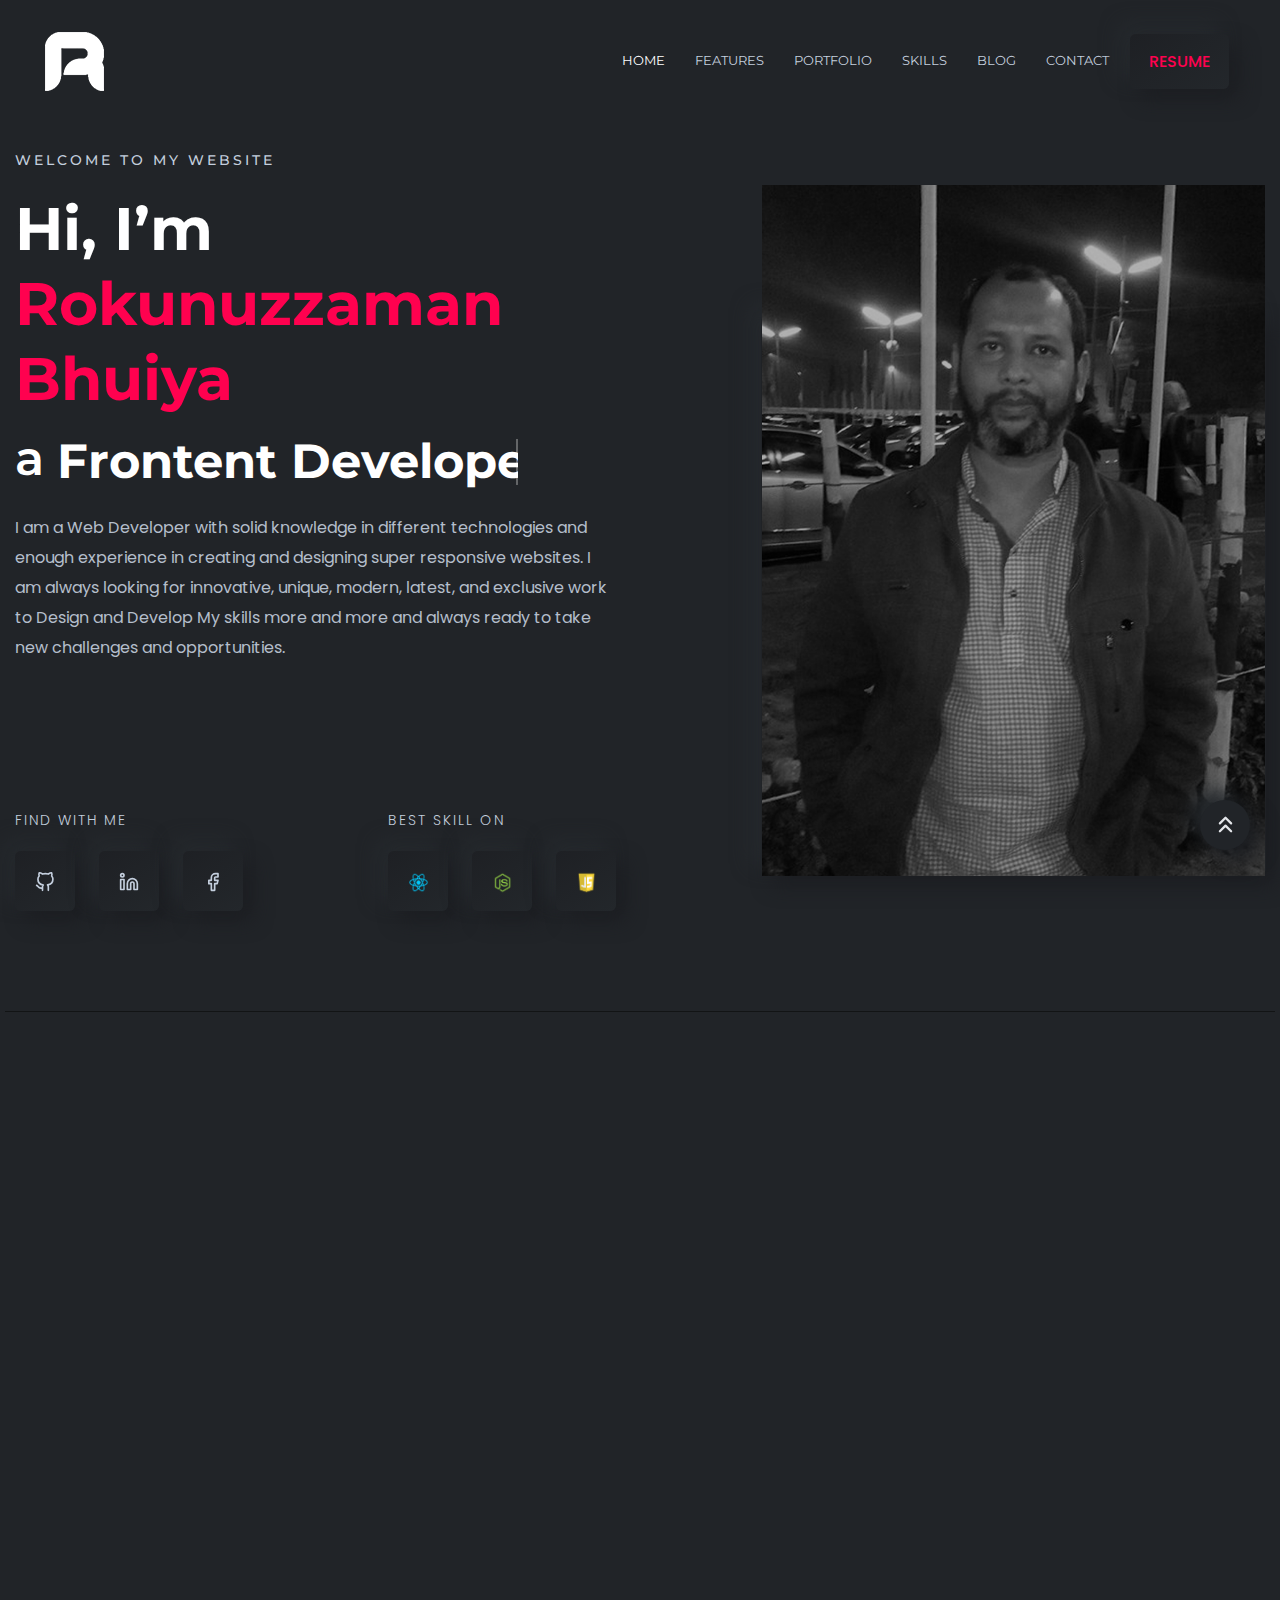
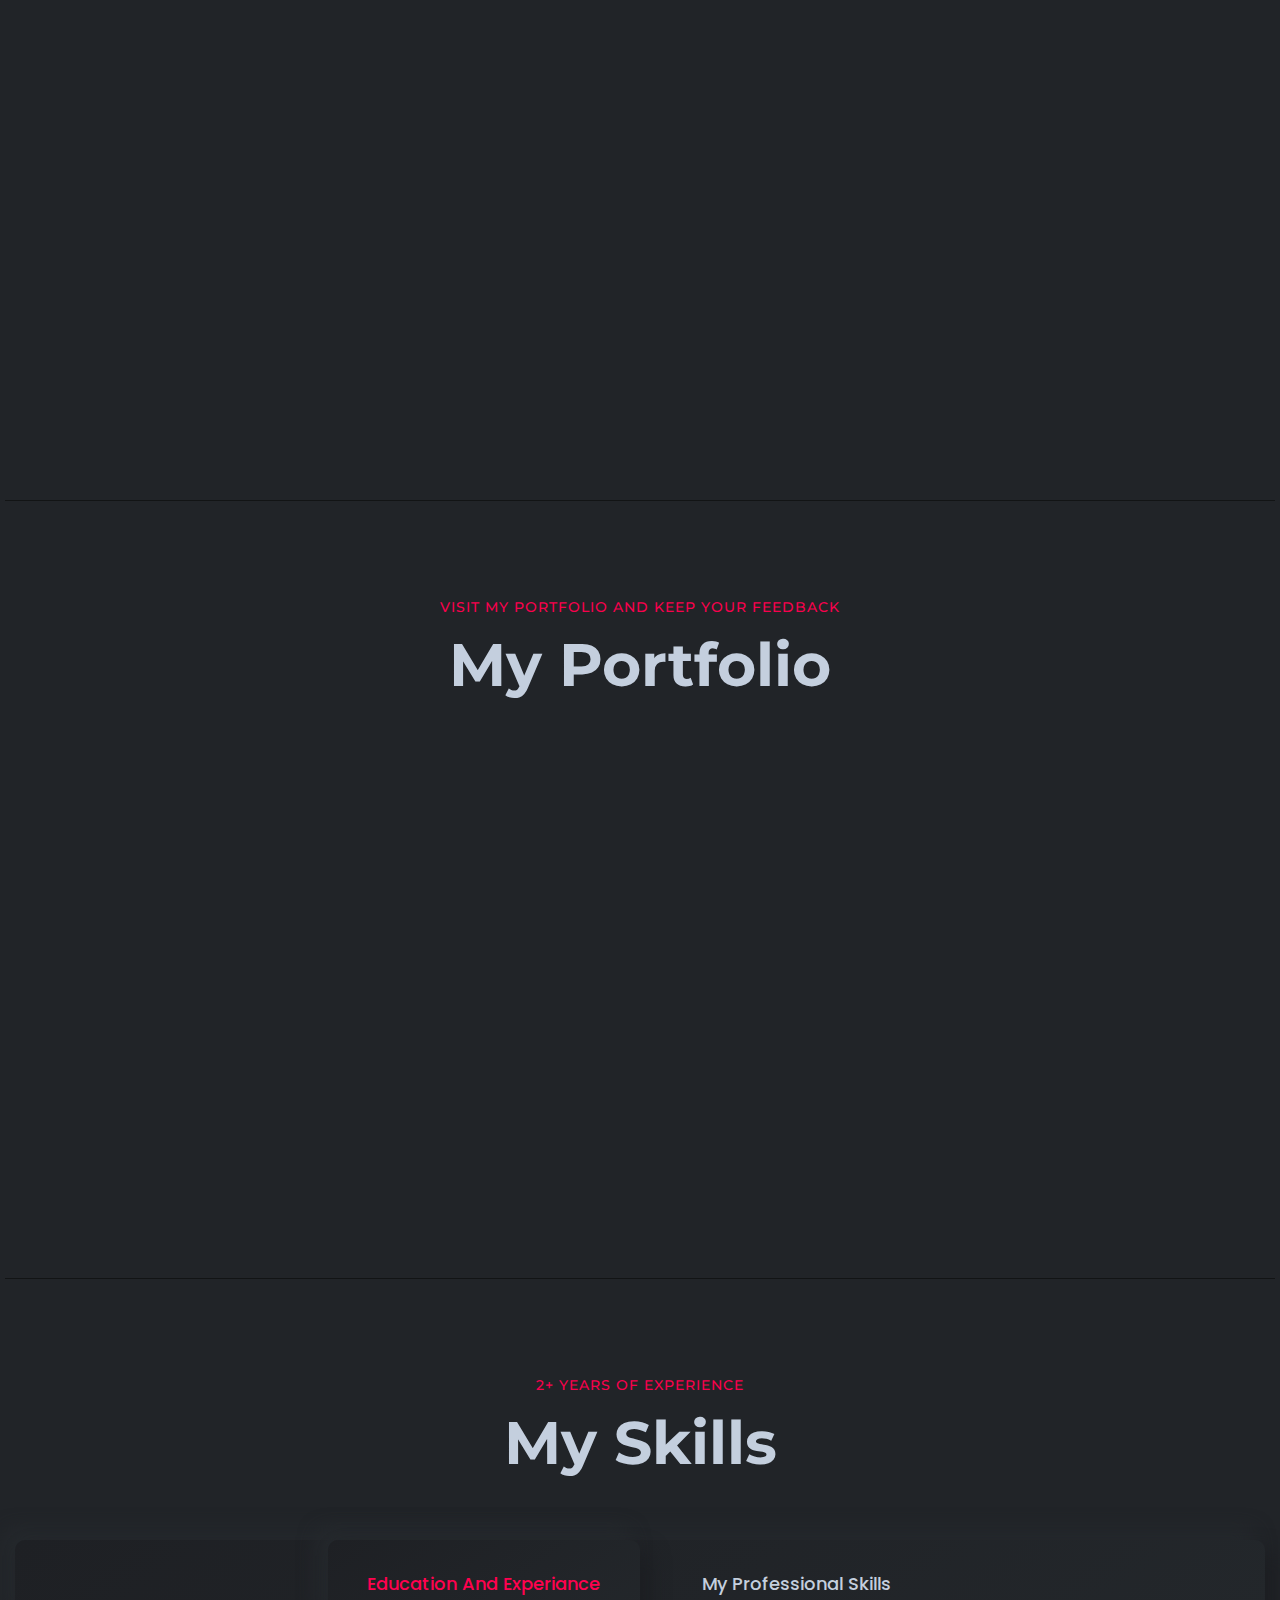
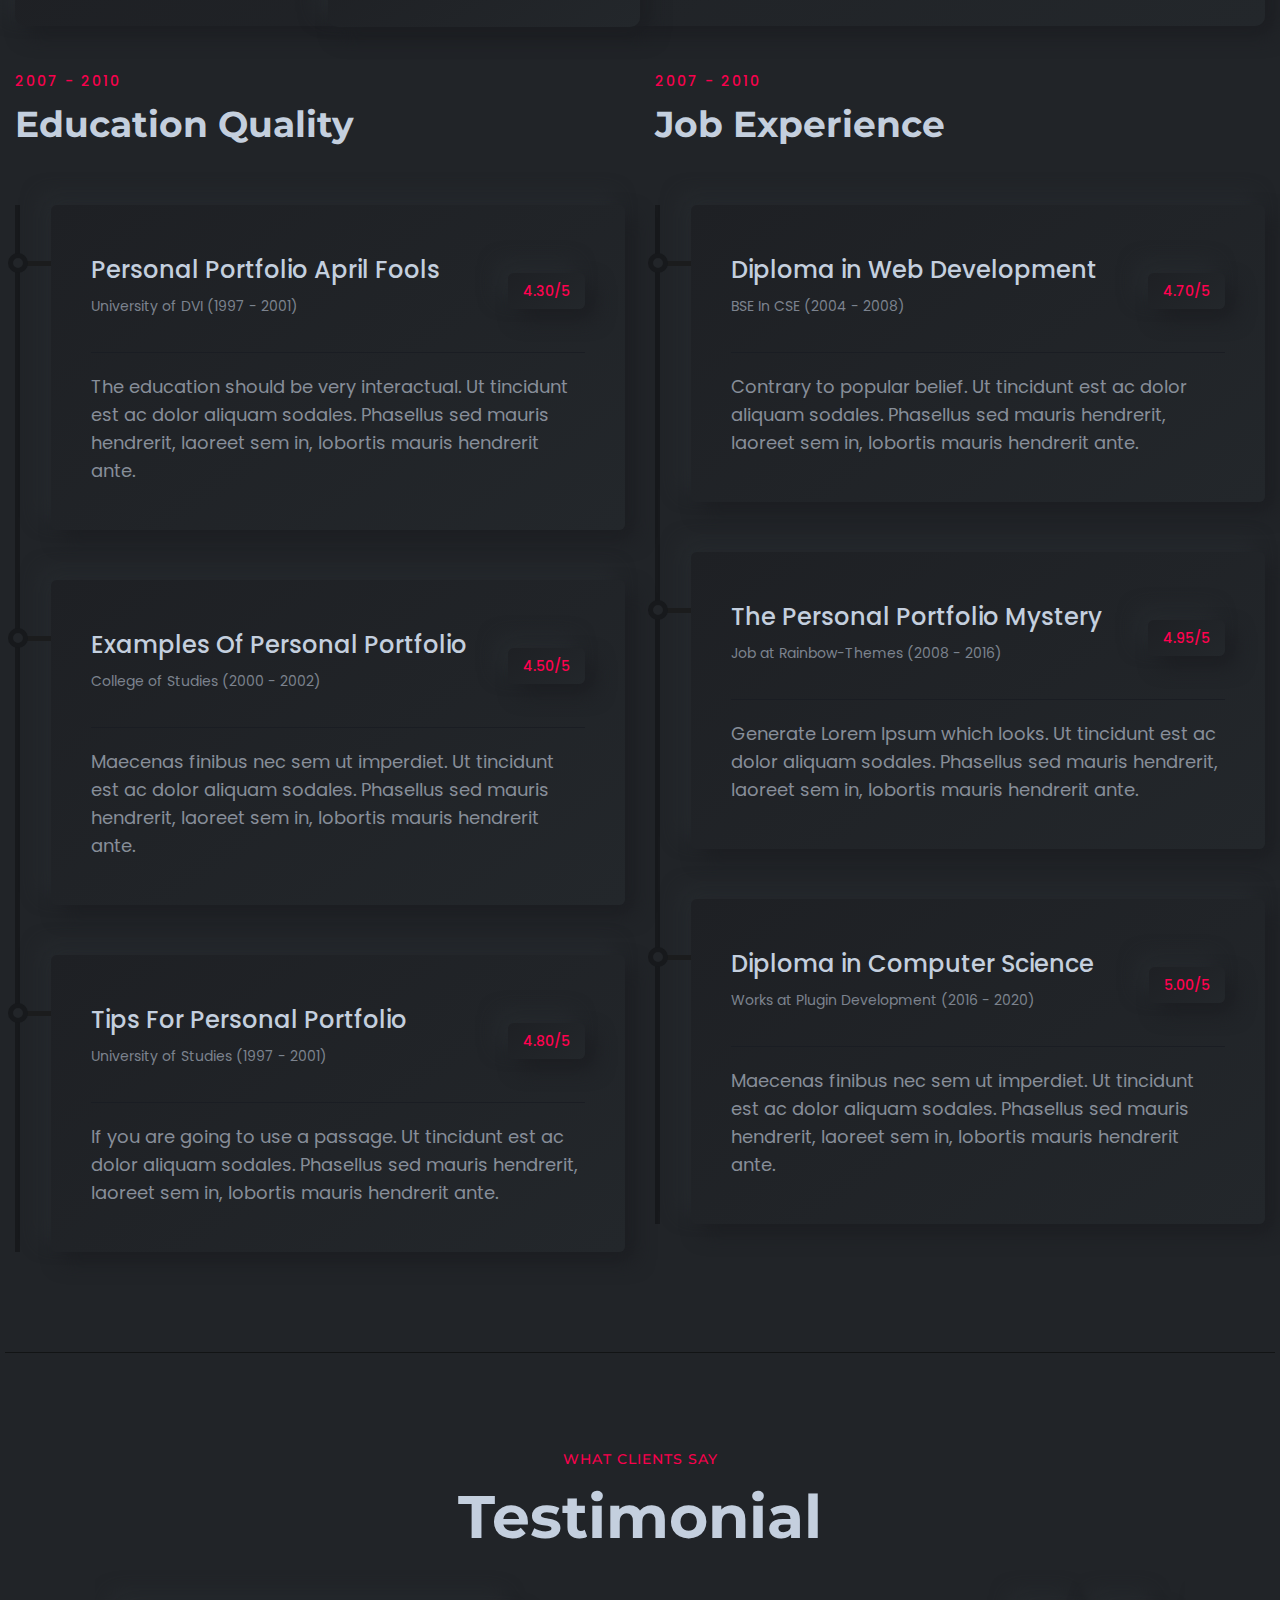
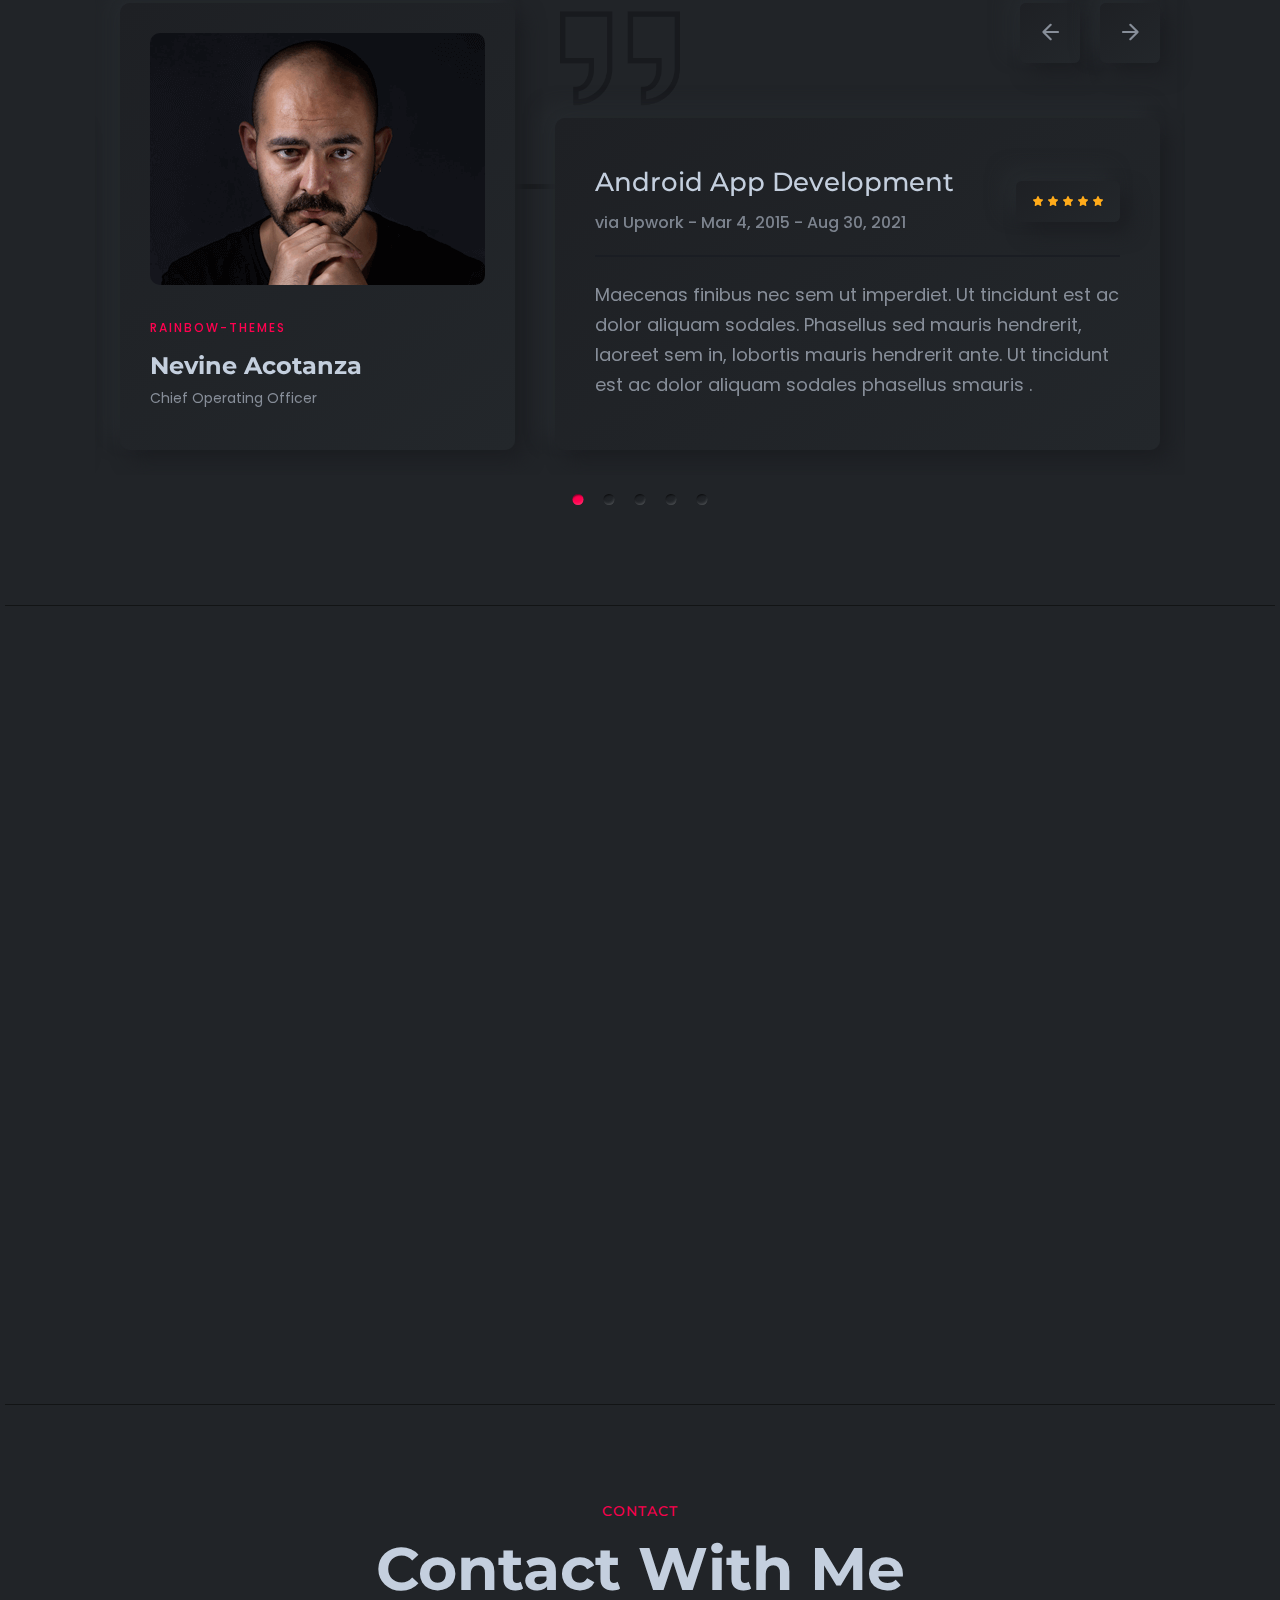
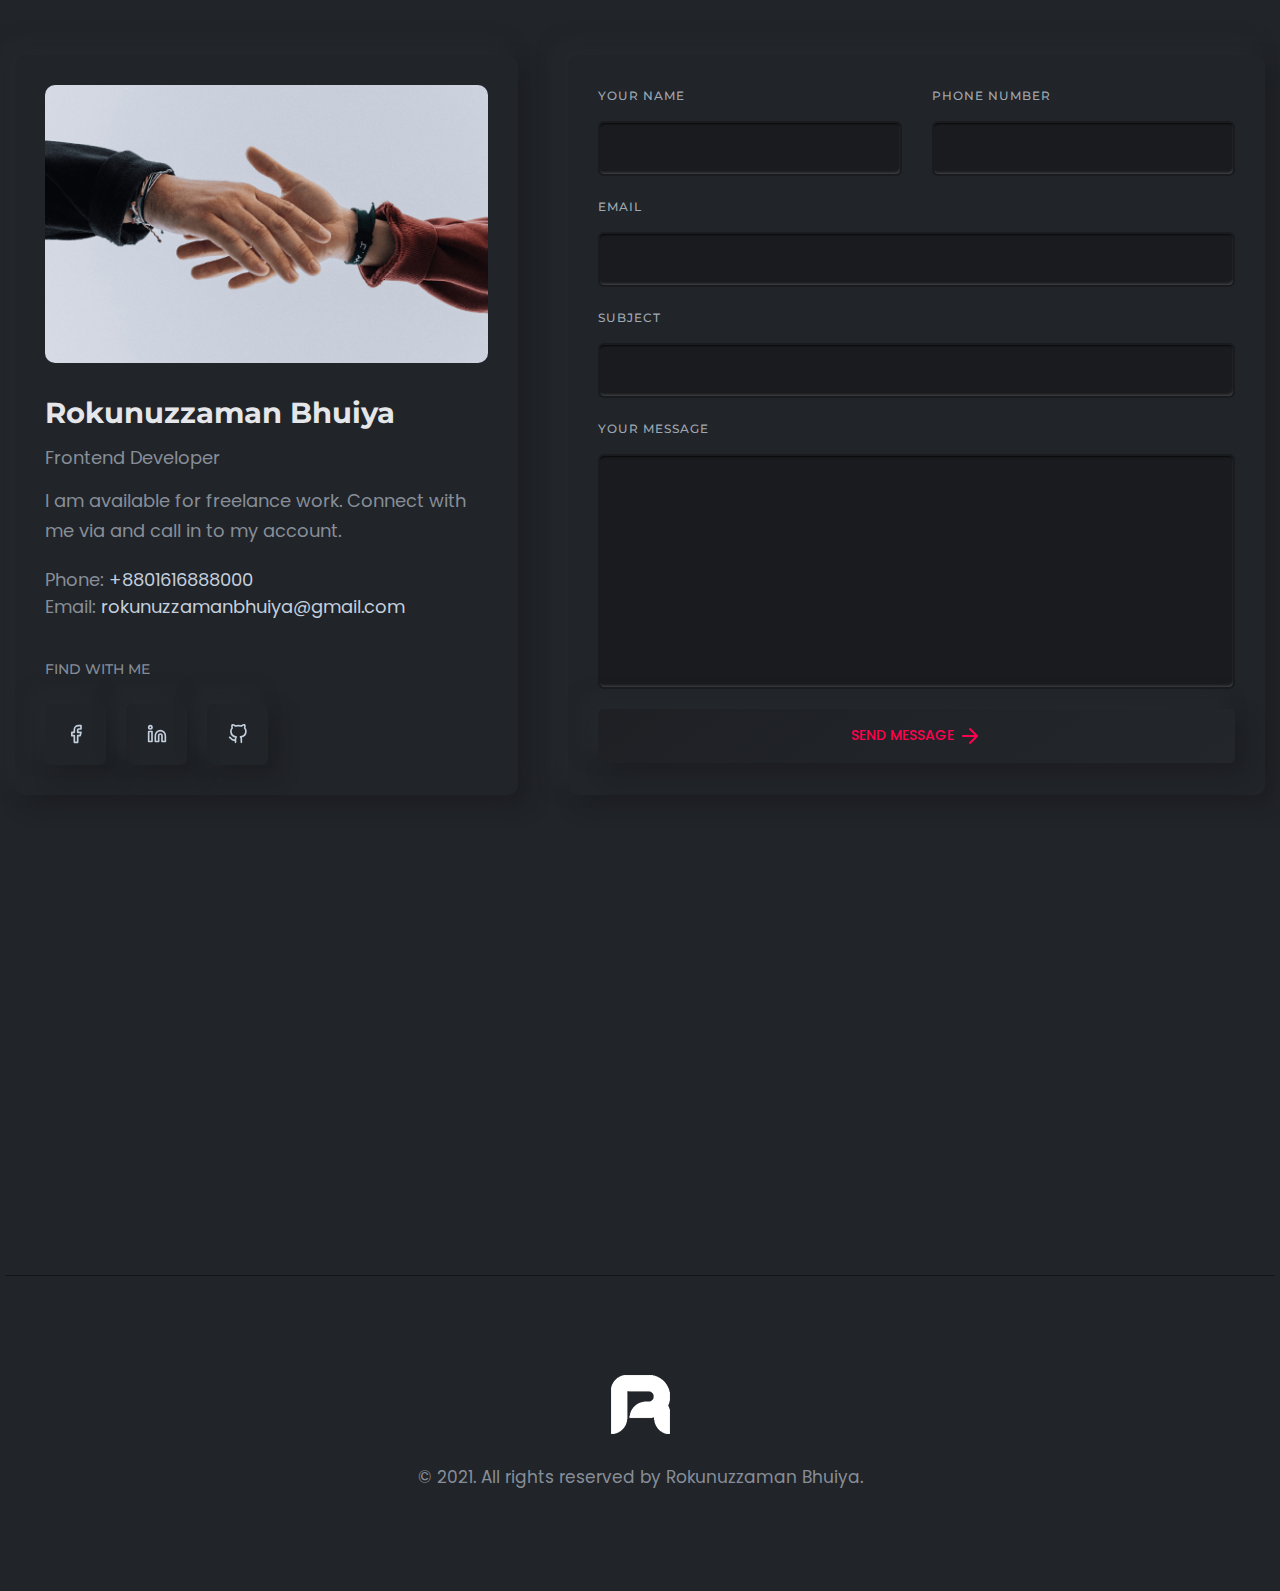
==== index.html @ dd671d2b "first commit" ====
<!DOCTYPE html>
<html lang="en">
<head>
    <meta charset="utf-8">
    <meta http-equiv="x-ua-compatible" content="ie=edge">
    <title>Rokunuzzaman Bhuiya || Personal Portfolio</title>
    <meta name="robots" content="noindex, follow" />
    <meta name="description" content="">
    <meta name="viewport" content="width=device-width, initial-scale=1, shrink-to-fit=no">
    <!-- Favicon -->
    <link rel="shortcut icon" type="image/x-icon" href="assets/images/favicon.png">
    <!-- CSS 
    ============================================ -->
    <link rel="stylesheet" href="assets/css/vendor/bootstrap.min.css">
    <link rel="stylesheet" href="assets/css/vendor/slick.css">
    <link rel="stylesheet" href="assets/css/vendor/slick-theme.css">
    <link rel="stylesheet" href="assets/css/vendor/aos.css">
    <link rel="stylesheet" href="assets/css/plugins/feature.css">
    <!-- Style css -->
    <link rel="stylesheet" href="assets/css/style.css">
</head>

<body class="template-color-1 spybody" data-spy="scroll" data-target=".navbar-example2" data-offset="70">

    <!-- Start Header -->
    <header class="rn-header haeder-default black-logo-version header--fixed header--sticky">
        <div class="header-wrapper rn-popup-mobile-menu m--0 row align-items-center">
            <!-- Start Header Left -->
            <div class="col-lg-2 col-6">
                <div class="header-left">
                    <div class="logo">
                        <a href="#">
                            <img src="assets/images/logo/logo.png" alt="logo">
                        </a>
                    </div>
                </div>
            </div>
            <!-- End Header Left -->
            <!-- Start Header Center -->
            <div class="col-lg-10 col-6">
                <div class="header-center">
                    <nav id="sideNav" class="mainmenu-nav navbar-example2 d-none d-xl-block">
                        <!-- Start Mainmanu Nav -->
                        <ul class="primary-menu nav nav-pills">
                            <li class="nav-item"><a class="nav-link smoth-animation active" href="#home">Home</a></li>
                            <li class="nav-item"><a class="nav-link smoth-animation" href="#features">Features</a></li>
                            <li class="nav-item"><a class="nav-link smoth-animation" href="#portfolio">Portfolio</a></li>
                            <li class="nav-item"><a class="nav-link smoth-animation" href="#resume">Skills</a></li>
                            <li class="nav-item"><a class="nav-link smoth-animation" href="#blog">blog</a></li>
                            <li class="nav-item"><a class="nav-link smoth-animation" href="#contacts">Contact</a></li>
                        </ul>
                        <!-- End Mainmanu Nav -->
                    </nav>
                    <!-- Start Header Right  -->
                    <div class="header-right">
                        <a class="rn-btn" target="_blank" href="https://drive.google.com/file/d/1SFFgTGqK5xWZrOc3HJeUVChdN_4ez8Df/view?usp=sharing"><span>RESUME</span></a>
                        <div class="hamberger-menu d-block d-xl-none">
                            <i id="menuBtn" class="feather-menu humberger-menu"></i>
                        </div>
                        <div class="close-menu d-block">
                            <span class="closeTrigger">
                            <i data-feather="x"></i>
                        </span>
                        </div>
                    </div>
                    <!-- End Header Right  -->

                </div>
            </div>
            <!-- End Header Center -->
        </div>
    </header>
    <!-- End Header Area -->
    <!-- Start Popup Mobile Menu  -->
    <div class="popup-mobile-menu">
        <div class="inner">
            <div class="menu-top">
                <div class="menu-header">
                    <a class="logo" href="#">
                        <img src="assets/images/logo/logo.png" alt="Personal Portfolio">
                    </a>
                    <div class="close-button">
                        <button class="close-menu-activation close"><i data-feather="x"></i></button>
                    </div>
                </div>
                <p class="discription">I am a Web Developer with solid
                knowledge in different technologies and
                enough experience in creating and
                designing super responsive websites.</p>
            </div>
            <div class="content">
                <ul class="primary-menu nav nav-pills">
                    <li class="nav-item"><a class="nav-link smoth-animation active" href="#home">Home</a></li>
                    <li class="nav-item"><a class="nav-link smoth-animation" href="#features">Features</a></li>
                    <li class="nav-item"><a class="nav-link smoth-animation" href="#portfolio">Portfolio</a></li>
                    <li class="nav-item"><a class="nav-link smoth-animation" href="#resume">Skills</a></li>
                    <li class="nav-item"><a class="nav-link smoth-animation" href="#blog">blog</a></li>
                    <li class="nav-item"><a class="nav-link smoth-animation" href="#contacts">Contact</a></li>
                </ul>

                <div class="text-center">
                    <a class="rn-btn" target="_blank"
                        href="https://drive.google.com/file/d/1SFFgTGqK5xWZrOc3HJeUVChdN_4ez8Df/view?usp=sharing">RESUME</a>
                </div>



                <!-- social sharea area -->
                <div class="social-share-style-1 mt--40">
                    <span class="title">find with me</span>
                    <ul class="social-share d-flex liststyle">
                        <li class="facebook"><a href="#"><svg xmlns="http://www.w3.org/2000/svg" width="24" height="24" viewBox="0 0 24 24" fill="none" stroke="currentColor" stroke-width="2" stroke-linecap="round" stroke-linejoin="round" class="feather feather-facebook">
                                    <path d="M18 2h-3a5 5 0 0 0-5 5v3H7v4h3v8h4v-8h3l1-4h-4V7a1 1 0 0 1 1-1h3z"></path>
                                </svg></a>
                        </li>
                        <li class="instagram"><a href="#"><svg xmlns="http://www.w3.org/2000/svg" width="24" height="24" viewBox="0 0 24 24" fill="none" stroke="currentColor" stroke-width="2" stroke-linecap="round" stroke-linejoin="round" class="feather feather-instagram">
                                    <rect x="2" y="2" width="20" height="20" rx="5" ry="5"></rect>
                                    <path d="M16 11.37A4 4 0 1 1 12.63 8 4 4 0 0 1 16 11.37z"></path>
                                    <line x1="17.5" y1="6.5" x2="17.51" y2="6.5"></line>
                                </svg></a>
                        </li>
                        <li class="linkedin"><a href="#"><svg xmlns="http://www.w3.org/2000/svg" width="24" height="24" viewBox="0 0 24 24" fill="none" stroke="currentColor" stroke-width="2" stroke-linecap="round" stroke-linejoin="round" class="feather feather-linkedin">
                                    <path d="M16 8a6 6 0 0 1 6 6v7h-4v-7a2 2 0 0 0-2-2 2 2 0 0 0-2 2v7h-4v-7a6 6 0 0 1 6-6z"></path>
                                    <rect x="2" y="9" width="4" height="12"></rect>
                                    <circle cx="4" cy="4" r="2"></circle>
                                </svg></a>
                        </li>
                    </ul>
                </div>
                <!-- end -->
            </div>
        </div>
    </div>
    <!-- End Popup Mobile Menu  -->




    <main class="main-page-wrapper">

        <!-- Start Slider Area -->
        <div id="home" class="rn-slider-area">
            <div class="slide slider-style-1">
                <div class="container">
                    <div class="row row--30 align-items-center">
                        <div class="order-2 order-lg-1 col-lg-7 mt_md--50 mt_sm--50 mt_lg--30">
                            <div class="content">
                                <div class="inner">
                                    <span class="subtitle">Welcome to my website</span>
                                    <h1 class="title">Hi, I’m<br> <span>Rokunuzzaman Bhuiya</span><br>
                                        <span class="header-caption" id="page-top">
                                            <!-- type headline start-->
                                            <span class="cd-headline clip is-full-width">
                                                <span>a </span>
                                        <!-- ROTATING TEXT -->
                                        <span class="cd-words-wrapper">
                                                    <b class="is-visible">Frontent Developer.</b>
                                                    <b class="is-hidden">Web Developer.</b>
                                                    <b class="is-hidden">Graphic Designer.</b>
                                                </span>
                                        </span>
                                        <!-- type headline end -->
                                        </span>
                                    </h1>

                                    <div>
                                        <p class="description">I am a Web Developer with solid
                                        knowledge in different technologies and
                                        enough experience in creating and
                                        designing super responsive websites.
                                        I am always looking for innovative,
                                        unique, modern, latest, and exclusive
                                        work to Design and Develop My skills
                                        more and more and always ready to take
                                        new challenges and opportunities.</p>
                                    </div>
                                </div>
                                <div class="row">
                                    <div class="col-lg-6 col-xl-6 col-md-6 col-sm-6 col-12">
                                        <div class="social-share-inner-left">
                                            <span class="title">find with me</span>
                                            <ul class="social-share d-flex liststyle">
                                                <li class="github"><a target="_blank" href="https://github.com/rokunuzzamanbhuiya"><i data-feather="github"></i></a>
                                                </li>
                                                <li class="linkedin"><a target="_blank" href="https://www.linkedin.com/in/rokunuzzaman-bhuiya/"><i data-feather="linkedin"></i></a>
                                                </li>
                                                <li class="facebook"><a target="_blank" href="https://www.facebook.com/rokunuzzamanbhuiya/"><i data-feather="facebook"></i></a>
                                                </li>
                                            </ul>
                                        </div>
                                    </div>
                                    <div class="col-lg-6 col-xl-6 col-md-6 col-sm-6 col-12 mt_mobile--30">
                                        <div class="skill-share-inner">
                                            <span class="title">best skill on</span>
                                            <ul class="skill-share d-flex liststyle">
                                                <li><img src="assets/images/icons/react.png" alt="Icons Images"></li>
                                                <li><img src="assets/images/icons/node.png" alt="Icons Images"></li>
                                                <li><img src="assets/images/icons/js.png" alt="Icons Images"></li>
                                            </ul>
                                        </div>
                                    </div>
                                </div>
                            </div>
                        </div>

                        <div class="order-1 order-lg-2 col-lg-5">
                            <div class="thumbnail">
                                <div class="inner">
                                    <img src="assets/images/slider/banner-01.png" alt="Personal Portfolio Images">
                                </div>
                            </div>
                        </div>
                    </div>
                </div>
            </div>
        </div>
        <!-- End Slider Area -->

        <!-- Start Service Area -->
        <div class="rn-service-area rn-section-gap section-separator" id="features">
            <div class="container">
                <div class="row">
                    <div class="col-lg-12">
                        <div class="section-title text-center" data-aos="fade-up" data-aos-duration="500" data-aos-delay="100" data-aos-once="true">
                            <span class="subtitle">Features</span>
                            <h2 class="title">What I Do</h2>
                        </div>
                    </div>
                </div>
                <div class="row row--25 mt_md--10 mt_sm--10">

                    <!-- Start Single Service -->
                    <div data-aos="fade-up" data-aos-duration="500" data-aos-delay="100" data-aos-once="true" class="col-lg-6 col-xl-4 col-md-6 col-sm-12 col-12 mt--50 mt_md--30 mt_sm--30">
                        <div class="rn-service">
                            <div class="inner">
                                <div class="icon">
                                    <i data-feather="grid"></i>
                                </div>
                                <div class="content">
                                    <h4 class="title"><a href="#">Web Design</a></h4>
                                    <p class="description">I throw myself down among the tall grass by the stream as I
                                        lie close to the earth.</p>
                                    <a class="read-more-button" href="#"><i class="feather-arrow-right"></i></a>
                                </div>
                            </div>
                            <a class="over-link" href="#"></a>
                        </div>
                    </div>
                    <!-- End SIngle Service -->
                    <!-- Start Single Service -->
                    <div data-aos="fade-up" data-aos-duration="500" data-aos-delay="300" data-aos-once="true" class="col-lg-6 col-xl-4 col-md-6 col-sm-12 col-12 mt--50 mt_md--30 mt_sm--30">
                        <div class="rn-service">
                            <div class="inner">
                                <div class="icon">
                                    <i data-feather="monitor"></i>
                                </div>
                                <div class="content">
                                    <h4 class="title"><a href="#">Web Develop</a></h4>
                                    <p class="description"> It uses a dictionary of over 200 Latin words, combined with
                                        a handful of model sentence.</p>
                                    <a class="read-more-button" href="#"><i class="feather-arrow-right"></i></a>
                                </div>
                            </div>
                            <a class="over-link" href="#"></a>
                        </div>
                    </div>
                    <!-- End SIngle Service -->
                    <!-- Start Single Service -->
                    <div data-aos="fade-up" data-aos-duration="500" data-aos-delay="500" data-aos-once="true" class="col-lg-6 col-xl-4 col-md-6 col-sm-12 col-12 mt--50 mt_md--30 mt_sm--30">
                        <div class="rn-service">
                            <div class="inner">
                                <div class="icon">
                                    <i data-feather="edit"></i>
                                </div>
                                <div class="content">
                                    <h4 class="title"><a href="#">Graphic Design</a></h4>
                                    <p class="description">I throw myself down among the tall grass by the stream as I
                                        lie close to the earth.</p>
                                    <a class="read-more-button" href="#"><i class="feather-arrow-right"></i></a>
                                </div>
                            </div>
                            <a class="over-link" href="#"></a>
                        </div>
                    </div>
                    <!-- End SIngle Service -->
                    <!-- Start Single Service -->
                    <div data-aos="fade-up" data-aos-duration="500" data-aos-delay="100" data-aos-once="true" class="col-lg-6 col-xl-4 col-md-6 col-sm-12 col-12 mt--50 mt_md--30 mt_sm--30">
                        <div class="rn-service">
                            <div class="inner">
                                <div class="icon">
                                    <i data-feather="layers"></i>
                                </div>
                                <div class="content">
                                    <h4 class="title"><a href="#">Mobile App</a></h4>
                                    <p class="description">There are many variations of passages of Lorem Ipsum
                                        available, but the majority.
                                    </p>
                                    <a class="read-more-button" href="#"><i class="feather-arrow-right"></i></a>
                                </div>
                            </div>
                            <a class="over-link" href="#"></a>
                        </div>
                    </div>
                    <!-- End SIngle Service -->
                    <!-- Start Single Service -->
                    <div data-aos="fade-up" data-aos-duration="500" data-aos-delay="300" data-aos-once="true" class="col-lg-6 col-xl-4 col-md-6 col-sm-12 col-12 mt--50 mt_md--30 mt_sm--30">
                        <div class="rn-service">
                            <div class="inner">
                                <div class="icon">
                                    <i data-feather="link-2"></i>
                                </div>
                                <div class="content">
                                    <h4 class="title"><a href="#">SEO Marketing</a></h4>
                                    <p class="description">always free from repetition,
                                        injected humour, or non-characteristic words etc.</p>
                                    <a class="read-more-button" href="#"><i class="feather-arrow-right"></i></a>
                                </div>
                            </div>
                            <a class="over-link" href="#"></a>
                        </div>
                    </div>
                    <!-- End SIngle Service -->
                    <!-- Start Single Service -->
                    <div data-aos="fade-up" data-aos-duration="500" data-aos-delay="500" data-aos-once="true" class="col-lg-6 col-xl-4 col-md-6 col-sm-12 col-12 mt--50 mt_md--30 mt_sm--30">
                        <div class="rn-service">
                            <div class="inner">
                                <div class="icon">
                                    <i data-feather="share-2"></i>
                                </div>
                                <div class="content">
                                    <h4 class="title"><a href="#">Social Media</a></h4>
                                    <p class="description"> It uses a dictionary of over 200 Latin words, combined with
                                        a handful of model sentence.</p>
                                    <a class="read-more-button" href="#"><i class="feather-arrow-right"></i></a>
                                </div>
                            </div>
                            <a class="over-link" href="#"></a>
                        </div>
                    </div>
                    <!-- End SIngle Service -->

                </div>
            </div>
        </div>
        <!-- End Service Area  -->

        <!-- Start Portfolio Area -->
        <div class="rn-portfolio-area rn-section-gap section-separator" id="portfolio">
            <div class="container">
                <div class="row">
                    <div class="col-lg-12">
                        <div class="section-title text-center">
                            <span class="subtitle">Visit my portfolio and keep your feedback</span>
                            <h2 class="title">My Portfolio</h2>
                        </div>
                    </div>
                </div>

                <div class="row row--25 mt--10 mt_md--10 mt_sm--10">
                    <!-- Start Single Portfolio -->
                    <div data-aos="fade-up" data-aos-delay="100" data-aos-once="true" class="col-lg-6 col-xl-4 col-md-6 col-12 mt--50 mt_md--30 mt_sm--30">
                        <div class="rn-portfolio" data-toggle="modal" data-target="#exampleModalCenter1">
                            <div class="inner">
                                <div class="thumbnail">
                                    <a href="javascript:void(0)">
                                        <img src="assets/images/portfolio/portfolio-01.jpg" alt="Personal Portfolio Images">
                                    </a>
                                </div>
                                <div class="content">
                                    <div class="category-info">
                                        <div class="category-list">
                                            <a href="javascript:void(0)">React</a>
                                        </div>
                                        <div class="meta">
                                            <span><a href="javascript:void(0)"><i class="feather-heart"></i></a>
                                                20</span>
                                        </div>
                                    </div>
                                    <h4 class="title"><a href="project1.html">Perfect Pottery Collections<i
                                                class="feather-arrow-up-right"></i></a></h4>
                                </div>
                            </div>
                        </div>
                    </div>
                    <!-- End Single Portfolio -->

                    <!-- Start Single Portfolio -->
                    <div data-aos="fade-up" data-aos-delay="300" data-aos-once="true" class="col-lg-6 col-xl-4 col-md-6 col-12 mt--50 mt_md--30 mt_sm--30">
                        <div class="rn-portfolio" data-toggle="modal" data-target="#exampleModalCenter2">
                            <div class="inner">
                                <div class="thumbnail">
                                    <a href="javascript:void(0)">
                                        <img src="assets/images/portfolio/portfolio-02.jpg" alt="Personal Portfolio Images">
                                    </a>
                                </div>
                                <div class="content">
                                    <div class="category-info">
                                        <div class="category-list">
                                            <a href="javascript:void(0)">React</a>
                                        </div>
                                        <div class="meta">
                                            <span><a href="javascript:void(0)"><i class="feather-heart"></i></a>
                                                18</span>
                                        </div>
                                    </div>
                                    <h4 class="title"><a href="project2.html">Trusted Tourism<i class="feather-arrow-up-right"></i></a></h4>
                                </div>
                            </div>
                        </div>
                    </div>
                    <!-- End Single Portfolio -->

                    <!-- Start Single Portfolio -->
                    <div data-aos="fade-up" data-aos-delay="500" data-aos-once="true" class="col-lg-6 col-xl-4 col-md-6 col-12 mt--50 mt_md--30 mt_sm--30">
                        <div class="rn-portfolio" data-toggle="modal" data-target="#exampleModalCenter3">
                            <div class="inner">
                                <div class="thumbnail">
                                    <a href="javascript:void(0)">
                                        <img src="assets/images/portfolio/portfolio-03.jpg" alt="Personal Portfolio Images">
                                    </a>
                                </div>
                                <div class="content">
                                    <div class="category-info">
                                        <div class="category-list">
                                            <a href="javascript:void(0)">React</a>
                                        </div>
                                        <div class="meta">
                                            <span><a href="javascript:void(0)"><i class="feather-heart"></i></a>
                                                15</span>
                                        </div>
                                    </div>
                                    <h4 class="title"><a href="project3.html">Dental Solutions Center<i class="feather-arrow-up-right"></i></a></h4>
                                </div>
                            </div>
                        </div>
                    </div>
                    <!-- End Single Portfolio -->
                </div>
            </div>
        </div>
        <!-- End portfolio Area -->

        <!-- Start Resume Area -->
        <div class="rn-resume-area rn-section-gap section-separator" id="resume">
            <div class="container">
                <div class="row">
                    <div class="col-lg-12">
                        <div class="section-title text-center">
                            <span class="subtitle">2+ Years of Experience</span>
                            <h2 class="title">My Skills</h2>
                        </div>
                    </div>
                </div>
                <div class="row mt--45">
                    <div class="col-lg-12">
                        <div class="justify-content-center">
                        <ul class="rn-nav-list nav nav-tabs justify-content-center" id="myTabs" role="tablist">
                            <li class="nav-item">
                                <a class="nav-link active" id="education-tab" data-toggle="tab" href="#education" role="tab" aria-controls="education" aria-selected="true">Education And Experiance</a>
                            </li>
                            <li class="nav-item">
                                <a class="nav-link" id="professional-tab" data-toggle="tab" href="#professional" role="tab" aria-controls="professional" aria-selected="false">My Professional
                                    Skills</a>
                            </li>
                        </ul>
                        </div>
                        <!-- Start Tab Content Wrapper  -->
                        <div class="rn-nav-content tab-content" id="myTabContents">
                            <!-- Start Single Tab  -->
                            <div class="tab-pane show active fade single-tab-area" id="education" role="tabpanel" aria-labelledby="education-tab">
                                <div class="personal-experience-inner mt--40">
                                    <div class="row">
                                        <!-- Start Skill List Area  -->
                                        <div class="col-lg-6 col-md-12 col-12">
                                            <div class="content">
                                                <span class="subtitle">2007 - 2010</span>
                                                <h4 class="maintitle">Education Quality</h4>
                                                <div class="experience-list">

                                                    <!-- Start Single List  -->
                                                    <div class="resume-single-list">
                                                        <div class="inner">
                                                            <div class="heading">
                                                                <div class="title">
                                                                    <h4>Personal Portfolio April Fools</h4>
                                                                    <span>University of DVI (1997 - 2001)</span>
                                                                </div>
                                                                <div class="date-of-time">
                                                                    <span>4.30/5</span>
                                                                </div>
                                                            </div>
                                                            <p class="description">The education should be very
                                                                interactual. Ut tincidunt est ac dolor aliquam sodales.
                                                                Phasellus sed mauris hendrerit, laoreet sem in, lobortis
                                                                mauris hendrerit ante.</p>
                                                        </div>
                                                    </div>
                                                    <!-- End Single List  -->

                                                    <!-- Start Single List  -->
                                                    <div class="resume-single-list">
                                                        <div class="inner">
                                                            <div class="heading">
                                                                <div class="title">
                                                                    <h4> Examples Of Personal Portfolio</h4>
                                                                    <span>College of Studies (2000 - 2002)</span>
                                                                </div>
                                                                <div class="date-of-time">
                                                                    <span>4.50/5</span>
                                                                </div>
                                                            </div>
                                                            <p class="description">Maecenas finibus nec sem ut
                                                                imperdiet. Ut tincidunt est ac dolor aliquam sodales.
                                                                Phasellus sed mauris hendrerit, laoreet sem in, lobortis
                                                                mauris hendrerit ante.</p>
                                                        </div>
                                                    </div>
                                                    <!-- End Single List  -->

                                                    <!-- Start Single List  -->
                                                    <div class="resume-single-list">
                                                        <div class="inner">
                                                            <div class="heading">
                                                                <div class="title">
                                                                    <h4>Tips For Personal Portfolio</h4>
                                                                    <span>University of Studies (1997 - 2001)</span>
                                                                </div>
                                                                <div class="date-of-time">
                                                                    <span>4.80/5</span>
                                                                </div>
                                                            </div>
                                                            <p class="description"> If you are going to use a passage.
                                                                Ut tincidunt est ac dolor aliquam sodales.
                                                                Phasellus sed mauris hendrerit, laoreet sem in, lobortis
                                                                mauris hendrerit ante.</p>
                                                        </div>
                                                    </div>
                                                    <!-- End Single List  -->

                                                </div>
                                            </div>
                                        </div>
                                        <!-- End Skill List Area  -->

                                        <!-- Start Skill List Area 2nd  -->
                                        <div class="col-lg-6 col-md-12 col-12 mt_md--60 mt_sm--60">
                                            <div class="content">
                                                <span class="subtitle">2007 - 2010</span>
                                                <h4 class="maintitle">Job Experience</h4>
                                                <div class="experience-list">

                                                    <!-- Start Single List  -->
                                                    <div class="resume-single-list">
                                                        <div class="inner">
                                                            <div class="heading">
                                                                <div class="title">
                                                                    <h4>Diploma in Web Development</h4>
                                                                    <span>BSE In CSE (2004 - 2008)</span>
                                                                </div>
                                                                <div class="date-of-time">
                                                                    <span>4.70/5</span>
                                                                </div>
                                                            </div>
                                                            <p class="description">Contrary to popular belief. Ut
                                                                tincidunt est ac dolor aliquam sodales.
                                                                Phasellus sed mauris hendrerit, laoreet sem in, lobortis
                                                                mauris hendrerit ante.</p>
                                                        </div>
                                                    </div>
                                                    <!-- End Single List  -->

                                                    <!-- Start Single List  -->
                                                    <div class="resume-single-list">
                                                        <div class="inner">
                                                            <div class="heading">
                                                                <div class="title">
                                                                    <h4>The Personal Portfolio Mystery</h4>
                                                                    <span>Job at Rainbow-Themes (2008 - 2016)</span>
                                                                </div>
                                                                <div class="date-of-time">
                                                                    <span>4.95/5</span>
                                                                </div>
                                                            </div>
                                                            <p class="description">Generate Lorem Ipsum which looks. Ut
                                                                tincidunt est ac dolor aliquam sodales.
                                                                Phasellus sed mauris hendrerit, laoreet sem in, lobortis
                                                                mauris hendrerit ante.</p>
                                                        </div>
                                                    </div>
                                                    <!-- End Single List  -->

                                                    <!-- Start Single List  -->
                                                    <div class="resume-single-list">
                                                        <div class="inner">
                                                            <div class="heading">
                                                                <div class="title">
                                                                    <h4>Diploma in Computer Science</h4>
                                                                    <span>Works at Plugin Development (2016 -
                                                                2020)</span>
                                                                </div>
                                                                <div class="date-of-time">
                                                                    <span>5.00/5</span>
                                                                </div>
                                                            </div>
                                                            <p class="description">Maecenas finibus nec sem ut
                                                                imperdiet. Ut tincidunt est ac dolor aliquam sodales.
                                                                Phasellus sed mauris hendrerit, laoreet sem in, lobortis
                                                                mauris hendrerit ante.</p>
                                                        </div>
                                                    </div>
                                                    <!-- End Single List  -->

                                                </div>
                                            </div>
                                        </div>
                                        <!-- End Skill List Area  -->
                                    </div>
                                </div>
                            </div>
                            <!-- End Single Tab  -->

                            <!-- Start Single Tab  -->
                            <div class="tab-pane fade " id="professional" role="tabpanel" aria-labelledby="professional-tab">
                                <div class="personal-experience-inner mt--40">
                                    <div class="row row--40">

                                        <!-- Start Single Progressbar  -->
                                        <div class="col-lg-6 col-md-6 col-12">
                                            <div class="progress-wrapper">
                                                <div class="content">
                                                    <span class="subtitle">Features</span>
                                                    <h4 class="maintitle">Design Skill</h4>
                                                    <!-- Start Single Progress Charts -->
                                                    <div class="progress-charts">
                                                        <h6 class="heading heading-h6">PHOTOSHOT</h6>
                                                        <div class="progress">
                                                            <div class="progress-bar wow fadeInLeft" data-wow-duration="0.5s" data-wow-delay=".3s" role="progressbar" style="width: 100%" aria-valuenow="85" aria-valuemin="0" aria-valuemax="100"><span
                                                            class="percent-label">100%</span></div>
                                                        </div>
                                                    </div>
                                                    <!-- End Single Progress Charts -->

                                                    <!-- Start Single Progress Charts -->
                                                    <div class="progress-charts">
                                                        <h6 class="heading heading-h6">FIGMA</h6>
                                                        <div class="progress">
                                                            <div class="progress-bar wow fadeInLeft" data-wow-duration="0.6s" data-wow-delay=".4s" role="progressbar" style="width: 95%" aria-valuenow="85" aria-valuemin="0" aria-valuemax="100"><span
                                                            class="percent-label">95%</span></div>
                                                        </div>
                                                    </div>
                                                    <!-- End Single Progress Charts -->

                                                    <!-- Start Single Progress Charts -->
                                                    <div class="progress-charts">
                                                        <h6 class="heading heading-h6">ADOBE XD</h6>
                                                        <div class="progress">
                                                            <div class="progress-bar wow fadeInLeft" data-wow-duration="0.7s" data-wow-delay=".5s" role="progressbar" style="width: 60%" aria-valuenow="85" aria-valuemin="0" aria-valuemax="100"><span
                                                            class="percent-label">60%</span></div>
                                                        </div>
                                                    </div>
                                                    <!-- End Single Progress Charts -->

                                                    <!-- Start Single Progress Charts -->
                                                    <div class="progress-charts">
                                                        <h6 class="heading heading-h6">ADOBE ILLUSTRATOR</h6>
                                                        <div class="progress">
                                                            <div class="progress-bar wow fadeInLeft" data-wow-duration="0.8s" data-wow-delay=".6s" role="progressbar" style="width: 70%" aria-valuenow="85" aria-valuemin="0" aria-valuemax="100"><span
                                                            class="percent-label">70%</span></div>
                                                        </div>
                                                    </div>
                                                    <!-- End Single Progress Charts -->

                                                    <!-- Start Single Progress Charts -->
                                                    <div class="progress-charts">
                                                        <h6 class="heading heading-h6">DESIGN</h6>
                                                        <div class="progress">
                                                            <div class="progress-bar wow fadeInLeft" data-wow-duration="0.9s" data-wow-delay=".7s" role="progressbar" style="width: 90%" aria-valuenow="85" aria-valuemin="0" aria-valuemax="100"><span
                                                            class="percent-label">90%</span></div>
                                                        </div>
                                                    </div>
                                                    <!-- End Single Progress Charts -->

                                                </div>
                                            </div>
                                        </div>
                                        <!-- End Single Progressbar  -->

                                        <!-- Start Single Progressbar  -->
                                        <div class="col-lg-6 col-md-6 col-12 mt_sm--60">
                                            <div class="progress-wrapper">
                                                <div class="content">
                                                    <span class="subtitle">Features</span>
                                                    <h4 class="maintitle">Development Skill</h4>
                                                    <!-- Start Single Progress Charts -->
                                                    <div class="progress-charts">
                                                        <h6 class="heading heading-h6">HTML</h6>
                                                        <div class="progress">
                                                            <div class="progress-bar wow fadeInLeft" data-wow-duration="0.5s" data-wow-delay=".3s" role="progressbar" style="width: 85%" aria-valuenow="85" aria-valuemin="0" aria-valuemax="100"><span
                                                            class="percent-label">85%</span></div>
                                                        </div>
                                                    </div>
                                                    <!-- End Single Progress Charts -->

                                                    <!-- Start Single Progress Charts -->
                                                    <div class="progress-charts">
                                                        <h6 class="heading heading-h6">CSS</h6>
                                                        <div class="progress">
                                                            <div class="progress-bar wow fadeInLeft" data-wow-duration="0.6s" data-wow-delay=".4s" role="progressbar" style="width: 80%" aria-valuenow="85" aria-valuemin="0" aria-valuemax="100"><span
                                                            class="percent-label">80%</span></div>
                                                        </div>
                                                    </div>
                                                    <!-- End Single Progress Charts -->

                                                    <!-- Start Single Progress Charts -->
                                                    <div class="progress-charts">
                                                        <h6 class="heading heading-h6">JAVASCRIPT</h6>
                                                        <div class="progress">
                                                            <div class="progress-bar wow fadeInLeft" data-wow-duration="0.7s" data-wow-delay=".5s" role="progressbar" style="width: 90%" aria-valuenow="85" aria-valuemin="0" aria-valuemax="100"><span
                                                            class="percent-label">90%</span></div>
                                                        </div>
                                                    </div>
                                                    <!-- End Single Progress Charts -->

                                                    <!-- Start Single Progress Charts -->
                                                    <div class="progress-charts">
                                                        <h6 class="heading heading-h6">SOFTWARE</h6>
                                                        <div class="progress">
                                                            <div class="progress-bar wow fadeInLeft" data-wow-duration="0.8s" data-wow-delay=".6s" role="progressbar" style="width: 75%" aria-valuenow="85" aria-valuemin="0" aria-valuemax="100"><span
                                                            class="percent-label">75%</span></div>
                                                        </div>
                                                    </div>
                                                    <!-- End Single Progress Charts -->

                                                    <!-- Start Single Progress Charts -->
                                                    <div class="progress-charts">
                                                        <h6 class="heading heading-h6">PLUGIN</h6>
                                                        <div class="progress">
                                                            <div class="progress-bar wow fadeInLeft" data-wow-duration="0.9s" data-wow-delay=".7s" role="progressbar" style="width: 70%" aria-valuenow="85" aria-valuemin="0" aria-valuemax="100"><span
                                                            class="percent-label">70%</span></div>
                                                        </div>
                                                    </div>
                                                    <!-- End Single Progress Charts -->

                                                </div>
                                            </div>
                                        </div>
                                        <!-- End Single Progressbar  -->

                                    </div>
                                </div>
                            </div>
                            <!-- End Single Tab  -->

                            <!-- Start Single Tab  -->
                            <div class="tab-pane fade" id="experience" role="tabpanel" aria-labelledby="experience-tab">
                                <div class="personal-experience-inner mt--40">
                                    <div class="row">
                                        <!-- Start Skill List Area  -->
                                        <div class="col-lg-6 col-md-12 col-12">
                                            <div class="content">
                                                <span class="subtitle">2007 - 2010</span>
                                                <h4 class="maintitle">Education Quality</h4>
                                                <div class="experience-list">

                                                    <!-- Start Single List  -->
                                                    <div class="resume-single-list">
                                                        <div class="inner">
                                                            <div class="heading">
                                                                <div class="title">
                                                                    <h4>Personal Portfolio April Fools</h4>
                                                                    <span>University of DVI (1997 - 2001)</span>
                                                                </div>
                                                                <div class="date-of-time">
                                                                    <span>4.30/5</span>
                                                                </div>
                                                            </div>
                                                            <p class="description">The education should be very
                                                                interactual. Ut tincidunt est ac dolor aliquam sodales.
                                                                Phasellus sed mauris hendrerit, laoreet sem in, lobortis
                                                                mauris hendrerit ante.</p>
                                                        </div>
                                                    </div>
                                                    <!-- End Single List  -->

                                                    <!-- Start Single List  -->
                                                    <div class="resume-single-list">
                                                        <div class="inner">
                                                            <div class="heading">
                                                                <div class="title">
                                                                    <h4> Examples Of Personal Portfolio</h4>
                                                                    <span>College of Studies (2000 - 2002)</span>
                                                                </div>
                                                                <div class="date-of-time">
                                                                    <span>4.50/5</span>
                                                                </div>
                                                            </div>
                                                            <p class="description">Maecenas finibus nec sem ut
                                                                imperdiet. Ut tincidunt est ac dolor aliquam sodales.
                                                                Phasellus sed mauris hendrerit, laoreet sem in, lobortis
                                                                mauris hendrerit ante.</p>
                                                        </div>
                                                    </div>
                                                    <!-- End Single List  -->

                                                    <!-- Start Single List  -->
                                                    <div class="resume-single-list">
                                                        <div class="inner">
                                                            <div class="heading">
                                                                <div class="title">
                                                                    <h4>Tips For Personal Portfolio</h4>
                                                                    <span>University of Studies (1997 - 2001)</span>
                                                                </div>
                                                                <div class="date-of-time">
                                                                    <span>4.80/5</span>
                                                                </div>
                                                            </div>
                                                            <p class="description"> If you are going to use a passage.
                                                                Ut tincidunt est ac dolor aliquam sodales.
                                                                Phasellus sed mauris hendrerit, laoreet sem in, lobortis
                                                                mauris hendrerit ante.</p>
                                                        </div>
                                                    </div>
                                                    <!-- End Single List  -->

                                                </div>
                                            </div>
                                        </div>
                                        <!-- End Skill List Area  -->

                                        <!-- Start Skill List Area 2nd  -->
                                        <div class="col-lg-6 col-md-12 col-12 mt_md--60 mt_sm--60">
                                            <div class="content">
                                                <span class="subtitle">2007 - 2010</span>
                                                <h4 class="maintitle">Job Experience</h4>
                                                <div class="experience-list">

                                                    <!-- Start Single List  -->
                                                    <div class="resume-single-list">
                                                        <div class="inner">
                                                            <div class="heading">
                                                                <div class="title">
                                                                    <h4>Diploma in Web Development</h4>
                                                                    <span>BSE In CSE (2004 - 2008)</span>
                                                                </div>
                                                                <div class="date-of-time">
                                                                    <span>4.70/5</span>
                                                                </div>
                                                            </div>
                                                            <p class="description">Contrary to popular belief. Ut
                                                                tincidunt est ac dolor aliquam sodales.
                                                                Phasellus sed mauris hendrerit, laoreet sem in, lobortis
                                                                mauris hendrerit ante.</p>
                                                        </div>
                                                    </div>
                                                    <!-- End Single List  -->

                                                    <!-- Start Single List  -->
                                                    <div class="resume-single-list">
                                                        <div class="inner">
                                                            <div class="heading">
                                                                <div class="title">
                                                                    <h4>The Personal Portfolio Mystery</h4>
                                                                    <span>Job at Rainbow-Themes (2008 - 2016)</span>
                                                                </div>
                                                                <div class="date-of-time">
                                                                    <span>4.95/5</span>
                                                                </div>
                                                            </div>
                                                            <p class="description">Generate Lorem Ipsum which looks. Ut
                                                                tincidunt est ac dolor aliquam sodales.
                                                                Phasellus sed mauris hendrerit, laoreet sem in, lobortis
                                                                mauris hendrerit ante.</p>
                                                        </div>
                                                    </div>
                                                    <!-- End Single List  -->

                                                    <!-- Start Single List  -->
                                                    <div class="resume-single-list">
                                                        <div class="inner">
                                                            <div class="heading">
                                                                <div class="title">
                                                                    <h4>Diploma in Computer Science</h4>
                                                                    <span>Works at Plugin Development (2016 -
                                                                2020)</span>
                                                                </div>
                                                                <div class="date-of-time">
                                                                    <span>5.00/5</span>
                                                                </div>
                                                            </div>
                                                            <p class="description">Maecenas finibus nec sem ut
                                                                imperdiet. Ut tincidunt est ac dolor aliquam sodales.
                                                                Phasellus sed mauris hendrerit, laoreet sem in, lobortis
                                                                mauris hendrerit ante.</p>
                                                        </div>
                                                    </div>
                                                    <!-- End Single List  -->

                                                </div>
                                            </div>
                                        </div>
                                        <!-- End Skill List Area  -->
                                    </div>
                                </div>
                            </div>
                            <!-- End Single Tab  -->

                            <!-- Start Single Tab  -->
                            <div class="tab-pane fade" id="interview" role="tabpanel" aria-labelledby="interview-tab">
                                <div class="personal-experience-inner mt--40">
                                    <div class="row">
                                        <!-- Start Skill List Area  -->
                                        <div class="col-lg-6 col-md-12 col-12">
                                            <div class="content">
                                                <span class="subtitle">2007 - 2010</span>
                                                <h4 class="maintitle">Company Experience</h4>
                                                <div class="experience-list">

                                                    <!-- Start Single List  -->
                                                    <div data-aos="fade-up" data-aos-duration="500" data-aos-delay="300" data-aos-once="true" class="resume-single-list">
                                                        <div class="inner">
                                                            <div class="heading">
                                                                <div class="title">
                                                                    <h4>Personal Portfolio April Fools</h4>
                                                                    <span>University of DVI (1997 - 2001)</span>
                                                                </div>
                                                                <div class="date-of-time">
                                                                    <span>4.30/5</span>
                                                                </div>
                                                            </div>
                                                            <p class="description">The education should be very
                                                                interactual. Ut tincidunt est ac dolor aliquam sodales.
                                                                Phasellus sed mauris hendrerit, laoreet sem in, lobortis
                                                                mauris hendrerit ante.</p>
                                                        </div>
                                                    </div>
                                                    <!-- End Single List  -->

                                                    <!-- Start Single List  -->
                                                    <div data-aos="fade-up" data-aos-duration="500" data-aos-delay="500" data-aos-once="true" class="resume-single-list">
                                                        <div class="inner">
                                                            <div class="heading">
                                                                <div class="title">
                                                                    <h4> Examples Of Personal Portfolio</h4>
                                                                    <span>College of Studies (2000 - 2002)</span>
                                                                </div>
                                                                <div class="date-of-time">
                                                                    <span>4.50/5</span>
                                                                </div>
                                                            </div>
                                                            <p class="description">Maecenas finibus nec sem ut
                                                                imperdiet. Ut tincidunt est ac dolor aliquam sodales.
                                                                Phasellus sed mauris hendrerit, laoreet sem in, lobortis
                                                                mauris hendrerit ante.</p>
                                                        </div>
                                                    </div>
                                                    <!-- End Single List  -->

                                                    <!-- Start Single List  -->
                                                    <div data-aos="fade-up" data-aos-duration="500" data-aos-delay="700" data-aos-once="true" class="resume-single-list">
                                                        <div class="inner">
                                                            <div class="heading">
                                                                <div class="title">
                                                                    <h4>Tips For Personal Portfolio</h4>
                                                                    <span>University of Studies (1997 - 2001)</span>
                                                                </div>
                                                                <div class="date-of-time">
                                                                    <span>4.80/5</span>
                                                                </div>
                                                            </div>
                                                            <p class="description"> If you are going to use a passage.
                                                                Ut tincidunt est ac dolor aliquam sodales.
                                                                Phasellus sed mauris hendrerit, laoreet sem in, lobortis
                                                                mauris hendrerit ante.</p>
                                                        </div>
                                                    </div>
                                                    <!-- End Single List  -->

                                                </div>
                                            </div>
                                        </div>
                                        <!-- End Skill List Area  -->

                                        <!-- Start Skill List Area 2nd  -->
                                        <div class="col-lg-6 col-md-12 col-12 mt_md--60 mt_sm--60">
                                            <div class="content">
                                                <span class="subtitle">2007 - 2010</span>
                                                <h4 class="maintitle">Job Experience</h4>
                                                <div class="experience-list">

                                                    <!-- Start Single List  -->
                                                    <div data-aos="fade-up" data-aos-duration="500" data-aos-delay="500" data-aos-once="true" class="resume-single-list">
                                                        <div class="inner">
                                                            <div class="heading">
                                                                <div class="title">
                                                                    <h4>Diploma in Web Development</h4>
                                                                    <span>BSE In CSE (2004 - 2008)</span>
                                                                </div>
                                                                <div class="date-of-time">
                                                                    <span>4.70/5</span>
                                                                </div>
                                                            </div>
                                                            <p class="description">Contrary to popular belief. Ut
                                                                tincidunt est ac dolor aliquam sodales.
                                                                Phasellus sed mauris hendrerit, laoreet sem in, lobortis
                                                                mauris hendrerit ante.</p>
                                                        </div>
                                                    </div>
                                                    <!-- End Single List  -->

                                                    <!-- Start Single List  -->
                                                    <div data-aos="fade-up" data-aos-duration="500" data-aos-delay="700" data-aos-once="true" class="resume-single-list">
                                                        <div class="inner">
                                                            <div class="heading">
                                                                <div class="title">
                                                                    <h4>The Personal Portfolio Mystery</h4>
                                                                    <span>Job at Rainbow-Themes (2008 - 2016)</span>
                                                                </div>
                                                                <div class="date-of-time">
                                                                    <span>4.95/5</span>
                                                                </div>
                                                            </div>
                                                            <p class="description">Generate Lorem Ipsum which looks. Ut
                                                                tincidunt est ac dolor aliquam sodales.
                                                                Phasellus sed mauris hendrerit, laoreet sem in, lobortis
                                                                mauris hendrerit ante.</p>
                                                        </div>
                                                    </div>
                                                    <!-- End Single List  -->

                                                    <!-- Start Single List  -->
                                                    <div data-aos="fade-up" data-aos-duration="500" data-aos-delay="900" data-aos-once="true" class="resume-single-list">
                                                        <div class="inner">
                                                            <div class="heading">
                                                                <div class="title">
                                                                    <h4>Diploma in Computer Science</h4>
                                                                    <span>Works at Plugin Development (2016 -
                                                                2020)</span>
                                                                </div>
                                                                <div class="date-of-time">
                                                                    <span>5.00/5</span>
                                                                </div>
                                                            </div>
                                                            <p class="description">Maecenas finibus nec sem ut
                                                                imperdiet. Ut tincidunt est ac dolor aliquam sodales.
                                                                Phasellus sed mauris hendrerit, laoreet sem in, lobortis
                                                                mauris hendrerit ante.</p>
                                                        </div>
                                                    </div>
                                                    <!-- End Single List  -->

                                                </div>
                                            </div>
                                        </div>
                                        <!-- End Skill List Area  -->
                                    </div>
                                </div>
                            </div>
                            <!-- End Single Tab  -->
                        </div>
                    </div>
                </div>
            </div>
        </div>
        <!-- End Resume Area -->
        <!-- Start Testimonia Area  -->
        <div class="rn-testimonial-area rn-section-gap section-separator" id="testimonial">
            <div class="container">
                <div class="row">
                    <div class="col-lg-12">
                        <div class="section-title text-center">
                            <span class="subtitle">What Clients Say</span>
                            <h2 class="title">Testimonial</h2>
                        </div>
                    </div>
                </div>
                <div class="row">
                    <div class="col-lg-12">
                        <div class="testimonial-activation testimonial-pb mb--30">
                            <!-- Start Single testiminail -->
                            <div class="testimonial mt--50 mt_md--40 mt_sm--40">
                                <div class="inner">
                                    <div class="card-info">
                                        <div class="card-thumbnail">
                                            <img src="assets/images/testimonial/final-home--1st.png" alt="Testimonial-image">
                                        </div>
                                        <div class="card-content">
                                            <span class="subtitle mt--10">Rainbow-Themes</span>
                                            <h3 class="title">Nevine Acotanza</h3>
                                            <span class="designation">Chief Operating Officer</span>
                                        </div>
                                    </div>
                                    <div class="card-description">
                                        <div class="title-area">
                                            <div class="title-info">
                                                <h3 class="title">Android App Development</h3>
                                                <span class="date">via Upwork - Mar 4, 2015 - Aug 30, 2021</span>
                                            </div>
                                            <div class="rating">
                                                <img src="assets/images/icons/rating.png" alt="rating-image">
                                                <img src="assets/images/icons/rating.png" alt="rating-image">
                                                <img src="assets/images/icons/rating.png" alt="rating-image">
                                                <img src="assets/images/icons/rating.png" alt="rating-image">
                                                <img src="assets/images/icons/rating.png" alt="rating-image">
                                            </div>
                                        </div>
                                        <div class="seperator"></div>
                                        <p class="discription">
                                            Maecenas finibus nec sem ut imperdiet. Ut tincidunt est ac dolor aliquam
                                            sodales. Phasellus sed mauris hendrerit, laoreet sem in, lobortis mauris
                                            hendrerit ante. Ut tincidunt est ac dolor aliquam sodales phasellus smauris
                                            .
                                        </p>
                                    </div>
                                </div>
                            </div>
                            <!--End Single testiminail -->
                            <!-- Start Single testiminail -->
                            <div class="testimonial mt--50 mt_md--40 mt_sm--40">
                                <div class="inner">
                                    <div class="card-info">
                                        <div class="card-thumbnail">
                                            <img src="assets/images/testimonial/final-home--2nd.png" alt="Testimonial-image">
                                        </div>
                                        <div class="card-content">
                                            <span class="subtitle mt--10">Bound - Trolola</span>
                                            <h3 class="title">Jone Duone Joe</h3>
                                            <span class="designation">Operating Officer</span>
                                        </div>
                                    </div>
                                    <div class="card-description">
                                        <div class="title-area">
                                            <div class="title-info">
                                                <h3 class="title">Web App Development</h3>
                                                <span class="date">Upwork - Mar 4, 2016 - Aug 30, 2021</span>
                                            </div>
                                            <div class="rating">
                                                <img src="assets/images/icons/rating.png" alt="rating-image">
                                                <img src="assets/images/icons/rating.png" alt="rating-image">
                                                <img src="assets/images/icons/rating.png" alt="rating-image">
                                                <img src="assets/images/icons/rating.png" alt="rating-image">
                                                <img src="assets/images/icons/rating.png" alt="rating-image">
                                            </div>
                                        </div>
                                        <div class="seperator"></div>
                                        <p class="discription">
                                            Important fact to nec sem ut imperdiet. Ut tincidunt est ac dolor aliquam
                                            sodales. Phasellus sed mauris hendrerit, laoreet sem in, lobortis mauris
                                            hendrerit ante. Ut tincidunt est ac dolor aliquam sodales phasellus smauris
                                            .
                                        </p>
                                    </div>
                                </div>
                            </div>
                            <!--End Single testiminail -->
                            <!-- Start Single testiminail -->
                            <div class="testimonial mt--50 mt_md--40 mt_sm--40">
                                <div class="inner">
                                    <div class="card-info">
                                        <div class="card-thumbnail">
                                            <img src="assets/images/testimonial/final-home--3rd.png" alt="Testimonial-image">
                                        </div>
                                        <div class="card-content">
                                            <span class="subtitle mt--10">Glassfisom</span>
                                            <h3 class="title">Nevine Dhawan</h3>
                                            <span class="designation">CEO Of Officer</span>
                                        </div>
                                    </div>
                                    <div class="card-description">
                                        <div class="title-area">
                                            <div class="title-info">
                                                <h3 class="title">Android App Design</h3>
                                                <span class="date">Fiver - Mar 4, 2015 - Aug 30, 2021</span>
                                            </div>
                                            <div class="rating">
                                                <img src="assets/images/icons/rating.png" alt="rating-image">
                                                <img src="assets/images/icons/rating.png" alt="rating-image">
                                                <img src="assets/images/icons/rating.png" alt="rating-image">
                                                <img src="assets/images/icons/rating.png" alt="rating-image">
                                                <img src="assets/images/icons/rating.png" alt="rating-image">
                                            </div>
                                        </div>
                                        <div class="seperator"></div>
                                        <p class="discription">
                                            No more question for design. Ut tincidunt est ac dolor aliquam
                                            sodales. Phasellus sed mauris hendrerit, laoreet sem in, lobortis mauris
                                            hendrerit ante. Ut tincidunt est ac dolor aliquam sodales phasellus smauris
                                            .
                                        </p>
                                    </div>
                                </div>
                            </div>
                            <!--End Single testiminail -->

                            <!-- Start Single testiminail -->
                            <div class="testimonial mt--50 mt_md--40 mt_sm--40">
                                <div class="inner">
                                    <div class="card-info">
                                        <div class="card-thumbnail">
                                            <img src="assets/images/testimonial/final-home--4th.png" alt="Testimonial-image">
                                        </div>
                                        <div class="card-content">
                                            <span class="subtitle mt--10">NCD - Design</span>
                                            <h3 class="title">Mevine Thoda</h3>
                                            <span class="designation">Marketing Officer</span>
                                        </div>
                                    </div>
                                    <div class="card-description">
                                        <div class="title-area">
                                            <div class="title-info">
                                                <h3 class="title">CEO - Marketing</h3>
                                                <span class="date">Thoda Department - Mar 4, 2018 - Aug 30, 2021</span>
                                            </div>
                                            <div class="rating">
                                                <img src="assets/images/icons/rating.png" alt="rating-image">
                                                <img src="assets/images/icons/rating.png" alt="rating-image">
                                                <img src="assets/images/icons/rating.png" alt="rating-image">
                                                <img src="assets/images/icons/rating.png" alt="rating-image">
                                                <img src="assets/images/icons/rating.png" alt="rating-image">
                                            </div>
                                        </div>
                                        <div class="seperator"></div>
                                        <p class="discription">
                                            Marcent Of Vanice and treatment. Ut tincidunt est ac dolor aliquam
                                            sodales. Phasellus sed mauris hendrerit, laoreet sem in, lobortis mauris
                                            hendrerit ante. Ut tincidunt est ac dolor aliquam sodales phasellus smauris
                                            .
                                        </p>
                                    </div>
                                </div>
                            </div>
                            <!--End Single testiminail -->

                            <!-- Start Single testiminail -->
                            <div class="testimonial mt--50 mt_md--40 mt_sm--40">
                                <div class="inner">
                                    <div class="card-info">
                                        <div class="card-thumbnail">
                                            <img src="assets/images/testimonial/final-home--5th.png" alt="Testimonial-image">
                                        </div>
                                        <div class="card-content">
                                            <span class="subtitle mt--10">Default name</span>
                                            <h3 class="title">Davei Luace</h3>
                                            <span class="designation">Chief Operating Manager</span>
                                        </div>
                                    </div>
                                    <div class="card-description">
                                        <div class="title-area">
                                            <div class="title-info">
                                                <h3 class="title">Android App Development</h3>
                                                <span class="date">via Upwork - Mar 4, 2015 - Aug 30, 2021</span>
                                            </div>
                                            <div class="rating">
                                                <img src="assets/images/icons/rating.png" alt="rating-image">
                                                <img src="assets/images/icons/rating.png" alt="rating-image">
                                                <img src="assets/images/icons/rating.png" alt="rating-image">
                                                <img src="assets/images/icons/rating.png" alt="rating-image">
                                                <img src="assets/images/icons/rating.png" alt="rating-image">
                                            </div>
                                        </div>
                                        <div class="seperator"></div>
                                        <p class="discription">
                                            When managment is so important. Ut tincidunt est ac dolor aliquam
                                            sodales. Phasellus sed mauris hendrerit, laoreet sem in, lobortis mauris
                                            hendrerit ante. Ut tincidunt est ac dolor aliquam sodales phasellus smauris
                                            .
                                        </p>
                                    </div>
                                </div>
                            </div>
                            <!--End Single testiminail -->
                        </div>
                    </div>
                </div>
            </div>
        </div>
        <!-- End Testimonia Area  -->
        <!-- Start News Area -->
        <div class="rn-blog-area rn-section-gap section-separator" id="blog">
            <div class="container">
                <div class="row">
                    <div class="col-lg-12">
                        <div data-aos="fade-up" data-aos-duration="500" data-aos-delay="500" data-aos-once="true" class="section-title text-center">
                            <span class="subtitle">Visit my blog and keep your feedback</span>
                            <h2 class="title">My Blog</h2>
                        </div>
                    </div>
                </div>
                <div class="row row--25 mt--30 mt_md--10 mt_sm--10">

                    <!-- Start Single blog -->
                    <div data-aos="fade-up" data-aos-duration="500" data-aos-delay="400" data-aos-once="true" class="col-lg-6 col-xl-4 mt--30 col-md-6 col-sm-12 col-12 mt--30">
                        <div class="rn-blog" data-toggle="modal" data-target="#exampleModalCenters">
                            <div class="inner">
                                <div class="thumbnail">
                                    <a href="javascript:void(0)">
                                        <img src="assets/images/blog/blog-01.jpg" alt="Personal Portfolio Images">
                                    </a>
                                </div>
                                <div class="content">
                                    <div class="category-info">
                                        <div class="category-list">
                                            <a href="javascript:void(0)">Canada</a>
                                        </div>
                                        <div class="meta">
                                            <span><i class="feather-clock"></i> 2 min read</span>
                                        </div>
                                    </div>
                                    <h4 class="title"><a href="javascript:void(0)">T-shirt design is the part of design
                                            <i class="feather-arrow-up-right"></i></a></h4>
                                </div>
                            </div>
                        </div>
                    </div>
                    <!-- End Single blog -->

                    <!-- Start Single blog -->
                    <div data-aos="fade-up" data-aos-duration="500" data-aos-delay="600" data-aos-once="true" class="col-lg-6 col-xl-4 mt--30 col-md-6 col-sm-12 col-12 mt--30">
                        <div class="rn-blog" data-toggle="modal" data-target="#exampleModalCenters">
                            <div class="inner">
                                <div class="thumbnail">
                                    <a href="javascript:void(0)">
                                        <img src="assets/images/blog/blog-02.jpg" alt="Personal Portfolio Images">
                                    </a>
                                </div>
                                <div class="content">
                                    <div class="category-info">
                                        <div class="category-list">
                                            <a href="javascript:void(0)">Development</a>
                                        </div>
                                        <div class="meta">
                                            <span><i class="feather-clock"></i> 2 hour read</span>
                                        </div>
                                    </div>
                                    <h4 class="title"><a href="javascript:void(0)">The services provide for design <i
                                        class="feather-arrow-up-right"></i></a></h4>
                                </div>
                            </div>
                        </div>
                    </div>
                    <!-- End Single blog -->

                    <!-- Start Single blog -->
                    <div data-aos="fade-up" data-aos-duration="500" data-aos-delay="800" data-aos-once="true" class="col-lg-6 col-xl-4 mt--30 col-md-6 col-sm-12 col-12 mt--30">
                        <div class="rn-blog" data-toggle="modal" data-target="#exampleModalCenters">
                            <div class="inner">
                                <div class="thumbnail">
                                    <a href="javascript:void(0)">
                                        <img src="assets/images/blog/blog-03.jpg" alt="Personal Portfolio Images">
                                    </a>
                                </div>
                                <div class="content">
                                    <div class="category-info">
                                        <div class="category-list">
                                            <a href="javascript:void(0)">Application</a>
                                        </div>
                                        <div class="meta">
                                            <span><i class="feather-clock"></i> 5 min read</span>
                                        </div>
                                    </div>
                                    <h4 class="title"><a href="javascript:void(0)">Mobile app landing design & app
                                            maintain<i class="feather-arrow-up-right"></i></a></h4>
                                </div>
                            </div>
                        </div>
                    </div>
                    <!-- End Single blog -->

                </div>
            </div>
        </div>
        <!-- End Mews Area -->
        <!-- Start Contact section -->
        <div class="rn-contact-area rn-section-gap section-separator" id="contacts">
            <div class="container">
                <div class="row">
                    <div class="col-lg-12">
                        <div class="section-title text-center">
                            <span class="subtitle">Contact</span>
                            <h2 class="title">Contact With Me</h2>
                        </div>
                    </div>
                </div>
                <div class="row mt--50 mt_md--40 mt_sm--40 mt-contact-sm">
                    <div class="col-lg-5">
                        <div class="contact-about-area">
                            <div class="thumbnail">
                                <img src="assets/images/contact/contact1.png" alt="contact-img">
                            </div>
                            <div class="title-area">
                                <h4 class="title">Rokunuzzaman Bhuiya</h4>
                                <span>Frontend Developer</span>
                            </div>
                            <div class="description">
                                <p>I am available for freelance work. Connect with me via and call in to my account.
                                </p>
                                <span class="phone">Phone: <a href="tel:01616888000">+8801616888000</a></span>
                                <span class="mail">Email: <a href="mailto:rokunuzzamanbhuiya@gmail.com">rokunuzzamanbhuiya@gmail.com</a></span>
                            </div>
                            <div class="social-area">
                                <div class="name">FIND WITH ME</div>
                                <div class="social-icone">
                                    <a target="_blank" href="https://www.facebook.com/rokunuzzamanbhuiya/"><i data-feather="facebook"></i></a>
                                    <a target="_blank" href="https://www.linkedin.com/in/rokunuzzaman-bhuiya/"><i data-feather="linkedin"></i></a>
                                    <a target="_blank" href="https://github.com/rokunuzzamanbhuiya"><i data-feather="github"></i></a>
                                </div>
                            </div>
                        </div>
                    </div>
                    <div data-aos-delay="600" class="col-lg-7 contact-input">
                        <div class="contact-form-wrapper">
                            <div class="introduce">

                                <form class="rnt-contact-form rwt-dynamic-form row" id="contact-form" method="POST" action="https://formsubmit.co/rokunuzzamanbhuiya@gmail.com">

                                    <div class="col-lg-6">
                                        <div class="form-group">
                                            <label for="contact-name">Your Name</label>
                                            <input class="form-control form-control-lg" name="name" id="contact-name" type="text" required>
                                        </div>
                                    </div>

                                    <div class="col-lg-6">
                                        <div class="form-group">
                                            <label for="contact-phone">Phone Number</label>
                                            <input class="form-control" name="contact-phone" id="contact-phone" type="text" required>
                                        </div>
                                    </div>

                                    <div class="col-lg-12">
                                        <div class="form-group">
                                            <label for="contact-email">Email</label>
                                            <input class="form-control form-control-sm" id="contact-email" name="email" type="email" required>
                                        </div>
                                    </div>

                                    <div class="col-lg-12">
                                        <div class="form-group">
                                            <label for="subject">subject</label>
                                            <input class="form-control form-control-sm" id="subject" name="subject" type="text" required>
                                            <input type="hidden" name="_next" value="https://rokunuzzaman.netlify.app/thanks.html">
                                        </div>
                                    </div>

                                    <div class="col-lg-12">
                                        <div class="form-group">
                                            <label for="contact-message">Your Message</label>
                                            <textarea name="contact-message" id="contact-message" cols="30" rows="10" required></textarea>
                                        </div>
                                    </div>

                                    <div class="col-lg-12">
                                        <button name="submit" type="submit" id="submit" class="rn-btn">
                                            <span>SEND MESSAGE</span>
                                            <i data-feather="arrow-right"></i>
                                        </button>
                                    </div>
                                </form>
                            </div>
                        </div>
                    </div>
                </div>
            </div>

            <!-- mapStart -->
            <div class="container-fluid">
                <div class="row">
                    <div class="col-sm-12">
                        <div id="map" class="map wow fadeIn" data-wow-delay=".2s">
                            <iframe
                                src="https://www.google.com/maps/embed?pb=!1m18!1m12!1m3!1d27760.202823191983!2d90.38517747320543!3d23.79523231229014!2m3!1f0!2f0!3f0!3m2!1i1024!2i768!4f13.1!3m3!1m2!1s0x3755c77094eace8b%3A0x1cd8c2d9239b6cb7!2sMohakhali%2C%20Dhaka%201212!5e1!3m2!1sen!2sbd!4v1638189674328!5m2!1sen!2sbd"
                                width="100%" height="400" style="border:0;" allowfullscreen="" loading="lazy"></iframe>
                        </div>
                    </div>
                </div>
            </div>
            <!-- mapEnd -->

        </div>
        <!-- End Contact section -->

       
        <!-- Modal Blog Body area Start -->
        <div class="modal fade" id="exampleModalCenters" tabindex="-1" role="dialog" aria-hidden="true">
            <div class="modal-dialog modal-dialog-centered modal-news" role="document">
                <div class="modal-content">

                    <div class="modal-header">
                        <button type="button" class="close" data-dismiss="modal" aria-label="Close">
                            <span aria-hidden="true"><i data-feather="x"></i></span>
                        </button>
                    </div>

                    <!-- End of .modal-header -->

                    <div class="modal-body">
                        <img src="assets/images/blog/blog-big-01.jpg" alt="news modal" class="img-fluid modal-feat-img">
                        <div class="news-details">
                            <span class="date">2 May, 2021</span>
                            <h2 class="title">Digital Marketo to Their New Office.</h2>
                            <p>Nobis eleifend option congue nihil imperdiet doming id quod mazim placerat
                                facer
                                possim assum.
                                Typi non
                                habent claritatem insitam; est usus legentis in iis qui facit eorum
                                claritatem.
                                Investigationes
                                demonstraverunt
                                lectores legere me lius quod ii legunt saepius. Claritas est etiam processus
                                dynamicus, qui
                                sequitur
                                mutationem consuetudium lectorum.</p>
                            <h4>Nobis eleifend option conguenes.</h4>
                            <p>Mauris tempor, orci id pellentesque convallis, massa mi congue eros, sed
                                posuere
                                massa nunc quis
                                dui.
                                Integer ornare varius mi, in vehicula orci scelerisque sed. Fusce a massa
                                nisi.
                                Curabitur sit
                                amet
                                suscipit nisl. Sed eget nisl laoreet, suscipit enim nec, viverra eros. Nunc
                                imperdiet risus
                                leo,
                                in rutrum erat dignissim id.</p>
                            <p>Ut rhoncus vestibulum facilisis. Duis et lorem vitae ligula cursus venenatis.
                                Class aptent
                                taciti sociosqu
                                ad litora torquent per conubia nostra, per inceptos himenaeos. Nunc vitae
                                nisi
                                tortor. Morbi
                                leo
                                nulla, posuere vel lectus a, egestas posuere lacus. Fusce eleifend hendrerit
                                bibendum. Morbi
                                nec
                                efficitur ex.</p>
                            <h4>Mauris tempor, orci id pellentesque.</h4>
                            <p>Nulla non ligula vel nisi blandit egestas vel eget leo. Praesent fringilla
                                dapibus dignissim.
                                Pellentesque
                                quis quam enim. Vestibulum ultrices, leo id suscipit efficitur, odio lorem
                                rhoncus dolor, a
                                facilisis
                                neque mi ut ex. Quisque tempor urna a nisi pretium, a pretium massa
                                tristique.
                                Nullam in
                                aliquam
                                diam. Maecenas at nibh gravida, ornare eros non, commodo ligula. Sed
                                efficitur
                                sollicitudin
                                auctor.
                                Quisque nec imperdiet purus, in ornare odio. Quisque odio felis, vestibulum
                                et.</p>
                        </div>

                        <!-- Comment Section Area Start -->
                        <div class="comment-inner">
                            <h3 class="title mb--40 mt--50">Leave a Reply</h3>
                            <form action="#">
                                <div class="row">
                                    <div class="col-lg-6 col-md-12 col-12">
                                        <div class="rnform-group"><input type="text" placeholder="Name">
                                        </div>
                                        <div class="rnform-group"><input type="email" placeholder="Email">
                                        </div>
                                        <div class="rnform-group"><input type="text" placeholder="Website">
                                        </div>
                                    </div>
                                    <div class="col-lg-6 col-md-12 col-12">
                                        <div class="rnform-group">
                                            <textarea placeholder="Comment"></textarea>
                                        </div>
                                    </div>
                                    <div class="col-lg-12">
                                        <a class="rn-btn" href="#"><span>SUBMIT NOW</span></a>
                                    </div>
                                </div>
                            </form>
                        </div>
                        <!-- Comment Section End -->
                    </div>
                    <!-- End of .modal-body -->
                </div>
            </div>
        </div>
        <!-- End Modal Blog area -->
        <!-- Back to  top Start -->
        <div class="backto-top">
            <div>
                <i data-feather="chevrons-up"></i>
            </div>
        </div>
        <!-- Back to top end -->
    </main>

    <!-- Start Footer Area -->
    <div class="rn-footer-area rn-section-gap section-separator">
        <div class="container">
            <div class="row">
                <div class="col-lg-12">
                    <div class="footer-area text-center">

                        <div class="logo">
                            <a href="index.html">
                                <img src="assets/images/logo/logo.png" alt="logo">
                            </a>
                        </div>

                        <p class="description mt--30">© 2021. All rights reserved by <a target="_blank" href="https://github.com/rokunuzzamanbhuiya">Rokunuzzaman Bhuiya.</a></p>
                    </div>
                </div>
            </div>
        </div>
    </div>
    <!-- End Footer Area -->

    <!-- JS ============================================ -->
    <script src="assets/js/vendor/jquery.js"></script>
    <script src="assets/js/vendor/modernizer.min.js"></script>
    <script src="assets/js/vendor/feather.min.js"></script>
    <script src="assets/js/vendor/slick.min.js"></script>
    <script src="assets/js/vendor/bootstrap.js"></script>
    <script src="assets/js/vendor/text-type.js"></script>
    <script src="assets/js/vendor/wow.js"></script>
    <script src="assets/js/vendor/aos.js"></script>
    <script src="assets/js/vendor/particles.js"></script>
    <!-- main JS -->
    <script src="assets/js/main.js"></script>
</body>
</html>
---- assets/css/plugins/feature.css ----
@font-face{font-family:'Feather';src:url('../../fonts/Feather144f.ttf?sdxovp') format('truetype'),url('../../fonts/Feather144f.woff?sdxovp') format('woff'),url('../../fonts/Feather144f.svg?sdxovp#Feather') format('svg');font-weight:normal;font-style:normal}[class^="feather-"],[class*=" feather-"]{font-family:'feather' !important;speak:none;font-style:normal;font-weight:normal;font-variant:normal;text-transform:none;line-height:1;-webkit-font-smoothing:antialiased;-moz-osx-font-smoothing:grayscale}.feather-activity:before{content:"\e900"}.feather-airplay:before{content:"\e901"}.feather-alecirclert-:before{content:"\e902"}.feather-alert-octagon:before{content:"\e903"}.feather-alert-triangle:before{content:"\e904"}.feather-align-center:before{content:"\e905"}.feather-align-justify:before{content:"\e906"}.feather-align-left:before{content:"\e907"}.feather-align-right:before{content:"\e908"}.feather-anchor:before{content:"\e909"}.feather-aperture:before{content:"\e90a"}.feather-archive:before{content:"\e90b"}.feather-arrow-down:before{content:"\e90c"}.feather-arrow-down-circle:before{content:"\e90d"}.feather-arrow-down-left:before{content:"\e90e"}.feather-arrow-down-right:before{content:"\e90f"}.feather-arrow-left:before{content:"\e910"}.feather-arrow-left-circle:before{content:"\e911"}.feather-arrow-right:before{content:"\e912"}.feather-arrow-right-circle:before{content:"\e913"}.feather-arrow-up:before{content:"\e914"}.feather-arrow-up-circle:before{content:"\e915"}.feather-arrow-up-left:before{content:"\e916"}.feather-arrow-up-right:before{content:"\e917"}.feather-at-sign:before{content:"\e918"}.feather-award:before{content:"\e919"}.feather-bar-chart:before{content:"\e91a"}.feather-bar-chart-2:before{content:"\e91b"}.feather-battery:before{content:"\e91c"}.feather-battery-charging:before{content:"\e91d"}.feather-bell:before{content:"\e91e"}.feather-bell-off:before{content:"\e91f"}.feather-bluetooth:before{content:"\e920"}.feather-bold:before{content:"\e921"}.feather-book:before{content:"\e922"}.feather-book-open:before{content:"\e923"}.feather-bookmark:before{content:"\e924"}.feather-box:before{content:"\e925"}.feather-briefcase:before{content:"\e926"}.feather-calendar:before{content:"\e927"}.feather-camera:before{content:"\e928"}.feather-camera-off:before{content:"\e929"}.feather-cast:before{content:"\e92a"}.feather-check:before{content:"\e92b"}.feather-check-circle:before{content:"\e92c"}.feather-check-square:before{content:"\e92d"}.feather-chevron-down:before{content:"\e92e"}.feather-chevron-left:before{content:"\e92f"}.feather-chevron-right:before{content:"\e930"}.feather-chevron-up:before{content:"\e931"}.feather-chevrons-down:before{content:"\e932"}.feather-chevrons-left:before{content:"\e933"}.feather-chevrons-right:before{content:"\e934"}.feather-chevrons-up:before{content:"\e935"}.feather-chrome:before{content:"\e936"}.feather-circle:before{content:"\e937"}.feather-clipboard:before{content:"\e938"}.feather-clock:before{content:"\e939"}.feather-cloud:before{content:"\e93a"}.feather-cloud-drizzle:before{content:"\e93b"}.feather-cloud-lightning:before{content:"\e93c"}.feather-cloud-off:before{content:"\e93d"}.feather-cloud-rain:before{content:"\e93e"}.feather-cloud-snow:before{content:"\e93f"}.feather-code:before{content:"\e940"}.feather-codepen:before{content:"\e941"}.feather-command:before{content:"\e942"}.feather-compass:before{content:"\e943"}.feather-copy:before{content:"\e944"}.feather-corner-down-left:before{content:"\e945"}.feather-corner-down-right:before{content:"\e946"}.feather-corner-left-down:before{content:"\e947"}.feather-corner-left-up:before{content:"\e948"}.feather-corner-right-down:before{content:"\e949"}.feather-corner-right-up:before{content:"\e94a"}.feather-corner-up-left:before{content:"\e94b"}.feather-corner-up-right:before{content:"\e94c"}.feather-cpu:before{content:"\e94d"}.feather-credit-card:before{content:"\e94e"}.feather-crop:before{content:"\e94f"}.feather-crosshair:before{content:"\e950"}.feather-database:before{content:"\e951"}.feather-delete:before{content:"\e952"}.feather-disc:before{content:"\e953"}.feather-dollar-sign:before{content:"\e954"}.feather-download:before{content:"\e955"}.feather-download-cloud:before{content:"\e956"}.feather-droplet:before{content:"\e957"}.feather-edit:before{content:"\e958"}.feather-edit-2:before{content:"\e959"}.feather-edit-3:before{content:"\e95a"}.feather-external-link:before{content:"\e95b"}.feather-eye:before{content:"\e95c"}.feather-eye-off:before{content:"\e95d"}.feather-facebook:before{content:"\e95e"}.feather-fast-forward:before{content:"\e95f"}.feather-feather:before{content:"\e960"}.feather-file:before{content:"\e961"}.feather-file-minus:before{content:"\e962"}.feather-file-plus:before{content:"\e963"}.feather-file-text:before{content:"\e964"}.feather-film:before{content:"\e965"}.feather-filter:before{content:"\e966"}.feather-flag:before{content:"\e967"}.feather-folder:before{content:"\e968"}.feather-folder-minus:before{content:"\e969"}.feather-folder-plus:before{content:"\e96a"}.feather-gift:before{content:"\e96b"}.feather-git-branch:before{content:"\e96c"}.feather-git-commit:before{content:"\e96d"}.feather-git-merge:before{content:"\e96e"}.feather-git-pull-request:before{content:"\e96f"}.feather-github:before{content:"\e970"}.feather-gitlab:before{content:"\e971"}.feather-globe:before{content:"\e972"}.feather-grid:before{content:"\e973"}.feather-hard-drive:before{content:"\e974"}.feather-hash:before{content:"\e975"}.feather-headphones:before{content:"\e976"}.feather-heart:before{content:"\e977"}.feather-help-circle:before{content:"\e978"}.feather-home:before{content:"\e979"}.feather-image:before{content:"\e97a"}.feather-inbox:before{content:"\e97b"}.feather-info:before{content:"\e97c"}.feather-instagram:before{content:"\e97d"}.feather-italic:before{content:"\e97e"}.feather-layers:before{content:"\e97f"}.feather-layout:before{content:"\e980"}.feather-life-buoy:before{content:"\e981"}.feather-link:before{content:"\e982"}.feather-link-2:before{content:"\e983"}.feather-linkedin:before{content:"\e984"}.feather-list:before{content:"\e985"}.feather-loader:before{content:"\e986"}.feather-lock:before{content:"\e987"}.feather-log-in:before{content:"\e988"}.feather-log-out:before{content:"\e989"}.feather-mail:before{content:"\e98a"}.feather-map:before{content:"\e98b"}.feather-map-pin:before{content:"\e98c"}.feather-maximize:before{content:"\e98d"}.feather-maximize-2:before{content:"\e98e"}.feather-menu:before{content:"\e98f"}.feather-message-circle:before{content:"\e990"}.feather-message-square:before{content:"\e991"}.feather-mic:before{content:"\e992"}.feather-mic-off:before{content:"\e993"}.feather-minimize:before{content:"\e994"}.feather-minimize-2:before{content:"\e995"}.feather-minus:before{content:"\e996"}.feather-minus-circle:before{content:"\e997"}.feather-minus-square:before{content:"\e998"}.feather-monitor:before{content:"\e999"}.feather-moon:before{content:"\e99a"}.feather-more-horizontal:before{content:"\e99b"}.feather-more-vertical:before{content:"\e99c"}.feather-move:before{content:"\e99d"}.feather-music:before{content:"\e99e"}.feather-navigation:before{content:"\e99f"}.feather-navigation-2:before{content:"\e9a0"}.feather-octagon:before{content:"\e9a1"}.feather-package:before{content:"\e9a2"}.feather-paperclip:before{content:"\e9a3"}.feather-pause:before{content:"\e9a4"}.feather-pause-circle:before{content:"\e9a5"}.feather-percent:before{content:"\e9a6"}.feather-phone:before{content:"\e9a7"}.feather-phone-call:before{content:"\e9a8"}.feather-phone-forwarded:before{content:"\e9a9"}.feather-phone-incoming:before{content:"\e9aa"}.feather-phone-missed:before{content:"\e9ab"}.feather-phone-off:before{content:"\e9ac"}.feather-phone-outgoing:before{content:"\e9ad"}.feather-pie-chart:before{content:"\e9ae"}.feather-play:before{content:"\e9af"}.feather-play-circle:before{content:"\e9b0"}.feather-plus:before{content:"\e9b1"}.feather-plus-circle:before{content:"\e9b2"}.feather-plus-square:before{content:"\e9b3"}.feather-pocket:before{content:"\e9b4"}.feather-power:before{content:"\e9b5"}.feather-printer:before{content:"\e9b6"}.feather-radio:before{content:"\e9b7"}.feather-refresh-ccw:before{content:"\e9b8"}.feather-refresh-cw:before{content:"\e9b9"}.feather-repeat:before{content:"\e9ba"}.feather-rewind:before{content:"\e9bb"}.feather-rotate-ccw:before{content:"\e9bc"}.feather-rotate-cw:before{content:"\e9bd"}.feather-rss:before{content:"\e9be"}.feather-save:before{content:"\e9bf"}.feather-scissors:before{content:"\e9c0"}.feather-search:before{content:"\e9c1"}.feather-send:before{content:"\e9c2"}.feather-server:before{content:"\e9c3"}.feather-settings:before{content:"\e9c4"}.feather-share:before{content:"\e9c5"}.feather-share-2:before{content:"\e9c6"}.feather-shield:before{content:"\e9c7"}.feather-shield-off:before{content:"\e9c8"}.feather-shopping-bag:before{content:"\e9c9"}.feather-shopping-cart:before{content:"\e9ca"}.feather-shuffle:before{content:"\e9cb"}.feather-sidebar:before{content:"\e9cc"}.feather-skip-back:before{content:"\e9cd"}.feather-skip-forward:before{content:"\e9ce"}.feather-slack:before{content:"\e9cf"}.feather-slash:before{content:"\e9d0"}.feather-sliders:before{content:"\e9d1"}.feather-smartphone:before{content:"\e9d2"}.feather-speaker:before{content:"\e9d3"}.feather-square:before{content:"\e9d4"}.feather-star:before{content:"\e9d5"}.feather-stop-circle:before{content:"\e9d6"}.feather-sun:before{content:"\e9d7"}.feather-sunrise:before{content:"\e9d8"}.feather-sunset:before{content:"\e9d9"}.feather-tablet:before{content:"\e9da"}.feather-tag:before{content:"\e9db"}.feather-target:before{content:"\e9dc"}.feather-terminal:before{content:"\e9dd"}.feather-thermometer:before{content:"\e9de"}.feather-thumbs-down:before{content:"\e9df"}.feather-thumbs-up:before{content:"\e9e0"}.feather-toggle-left:before{content:"\e9e1"}.feather-toggle-right:before{content:"\e9e2"}.feather-trash:before{content:"\e9e3"}.feather-trash-2:before{content:"\e9e4"}.feather-trending-down:before{content:"\e9e5"}.feather-trending-up:before{content:"\e9e6"}.feather-triangle:before{content:"\e9e7"}.feather-truck:before{content:"\e9e8"}.feather-tv:before{content:"\e9e9"}.feather-twitter:before{content:"\e9ea"}.feather-type:before{content:"\e9eb"}.feather-umbrella:before{content:"\e9ec"}.feather-underline:before{content:"\e9ed"}.feather-unlock:before{content:"\e9ee"}.feather-upload:before{content:"\e9ef"}.feather-upload-cloud:before{content:"\e9f0"}.feather-user:before{content:"\e9f1"}.feather-user-check:before{content:"\e9f2"}.feather-user-minus:before{content:"\e9f3"}.feather-user-plus:before{content:"\e9f4"}.feather-user-x:before{content:"\e9f5"}.feather-users:before{content:"\e9f6"}.feather-video:before{content:"\e9f7"}.feather-video-off:before{content:"\e9f8"}.feather-voicemail:before{content:"\e9f9"}.feather-volume:before{content:"\e9fa"}.feather-volume-1:before{content:"\e9fb"}.feather-volume-2:before{content:"\e9fc"}.feather-volume-x:before{content:"\e9fd"}.feather-watch:before{content:"\e9fe"}.feather-wifi:before{content:"\e9ff"}.feather-wifi-off:before{content:"\ea00"}.feather-wind:before{content:"\ea01"}.feather-x:before{content:"\ea02"}.feather-x-circle:before{content:"\ea03"}.feather-x-square:before{content:"\ea04"}.feather-youtube:before{content:"\ea05"}.feather-zap:before{content:"\ea06"}.feather-zap-off:before{content:"\ea07"}.feather-zoom-in:before{content:"\ea08"}.feather-zoom-out:before{content:"\ea09"}
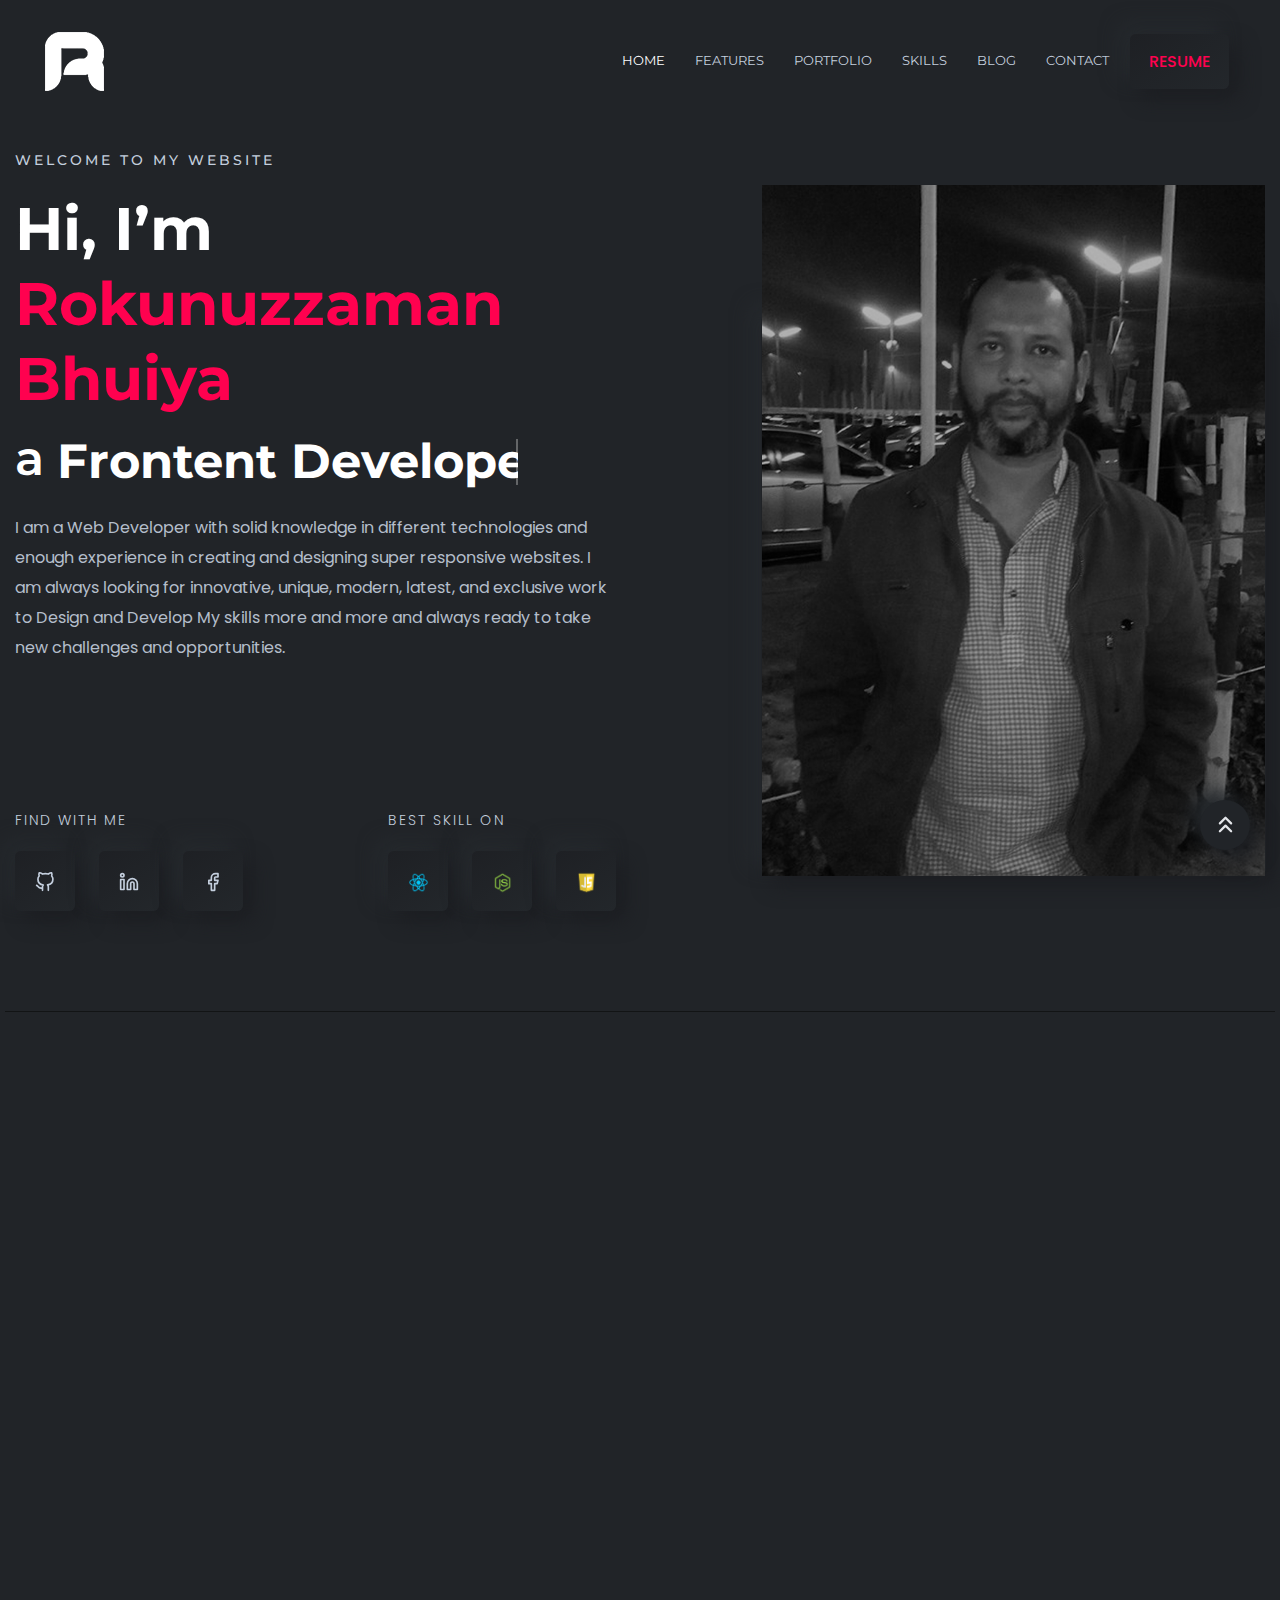
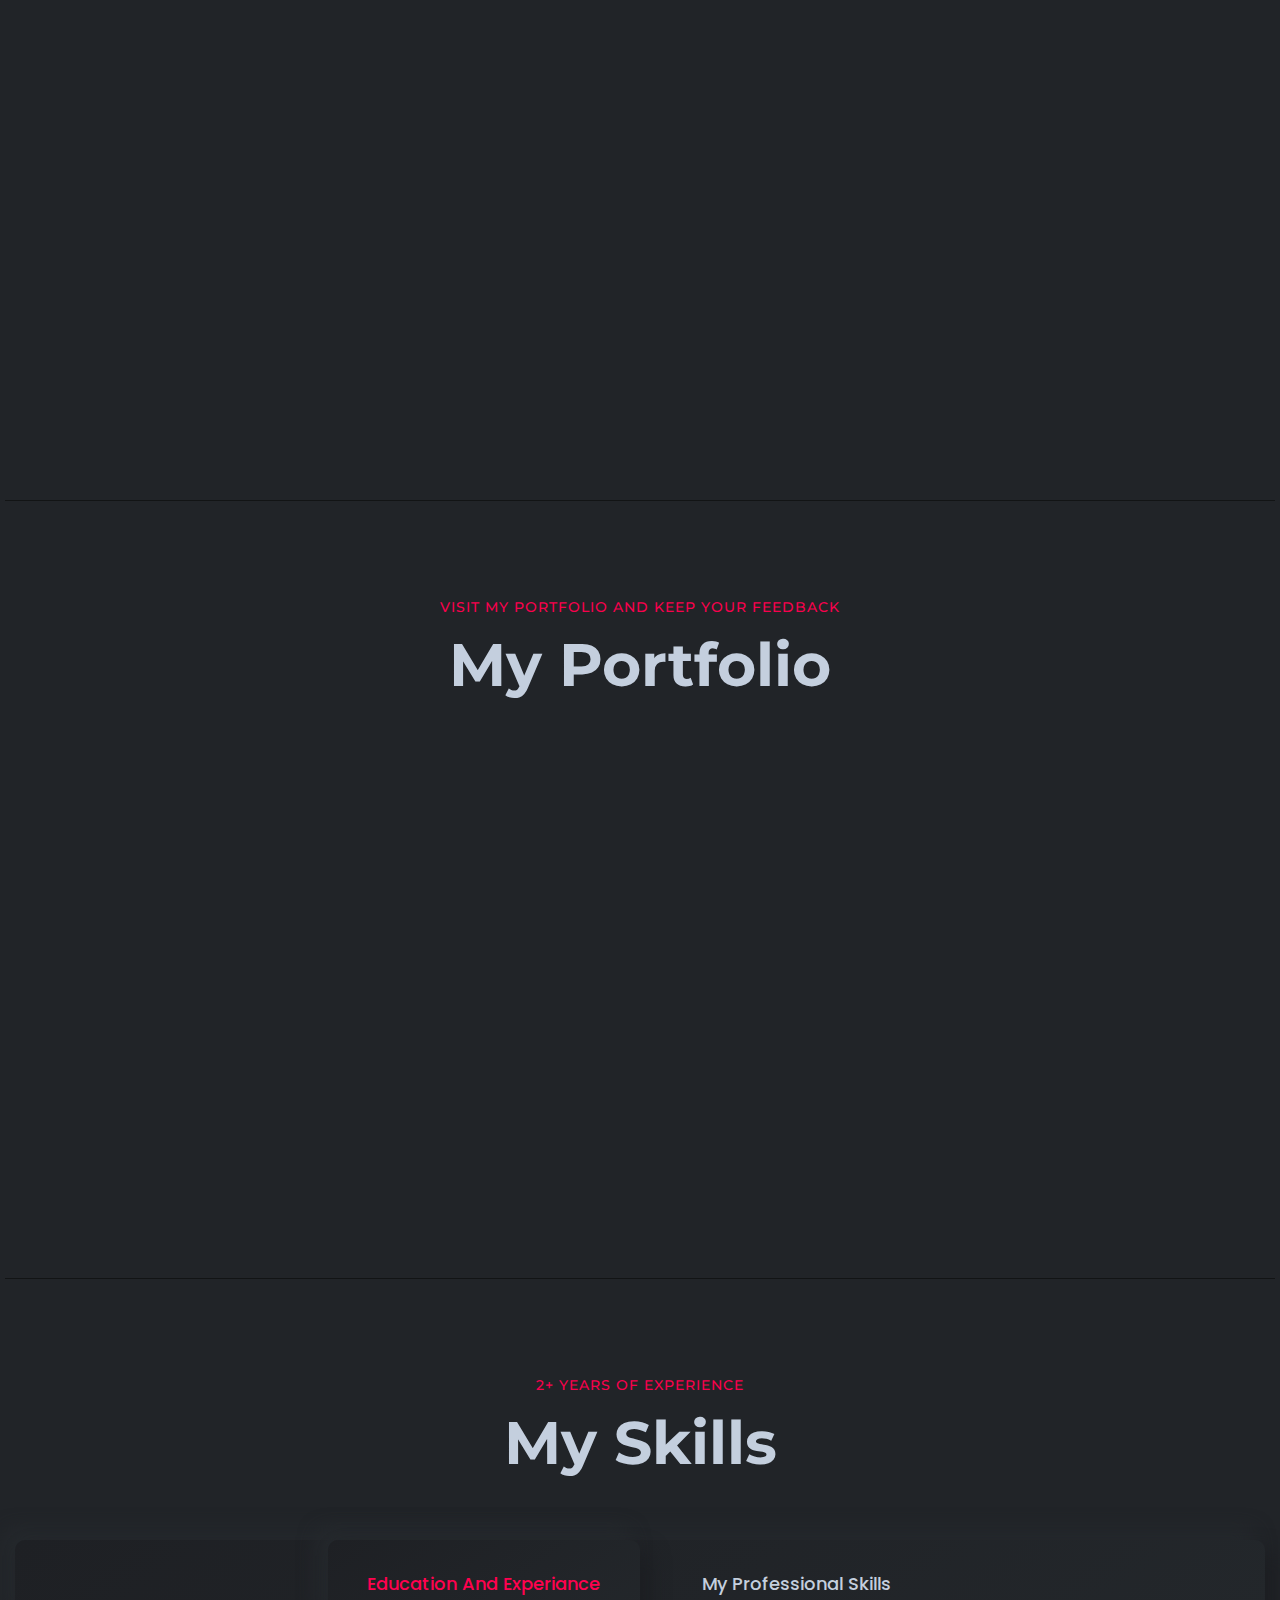
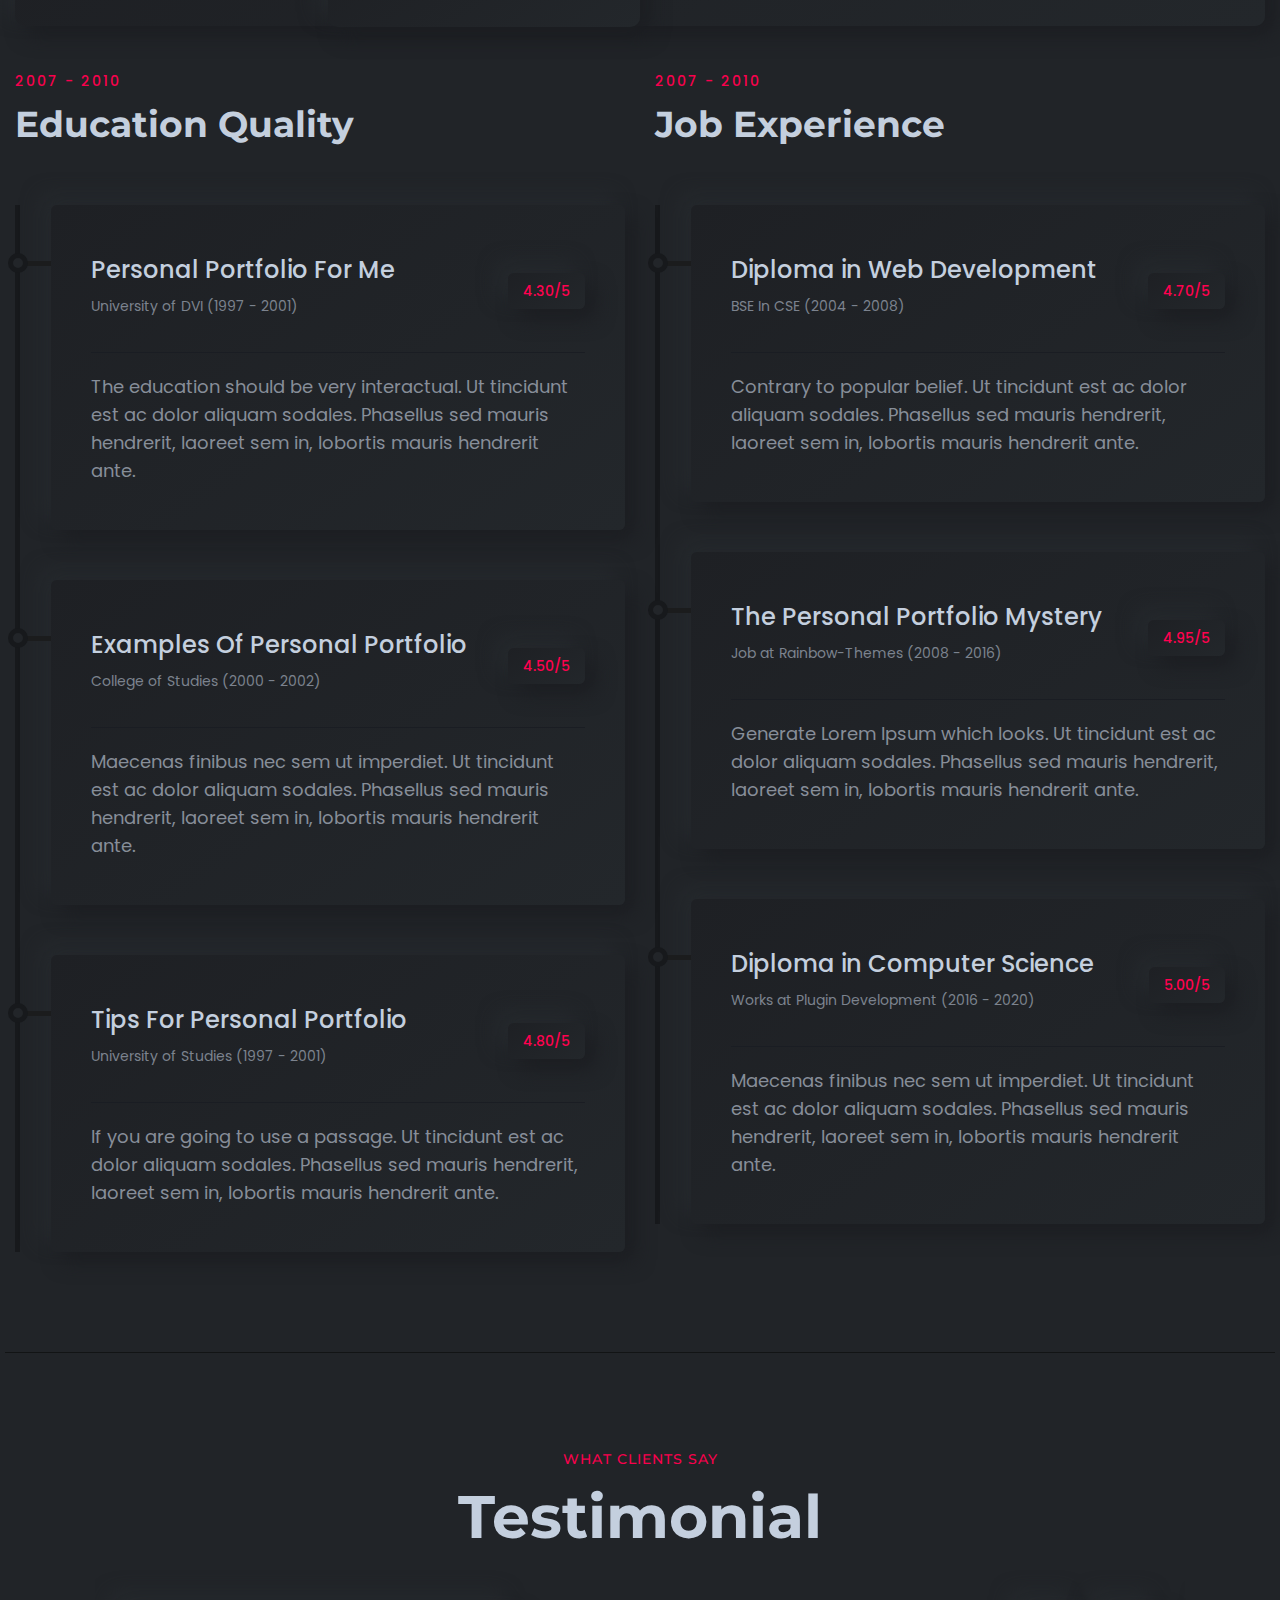
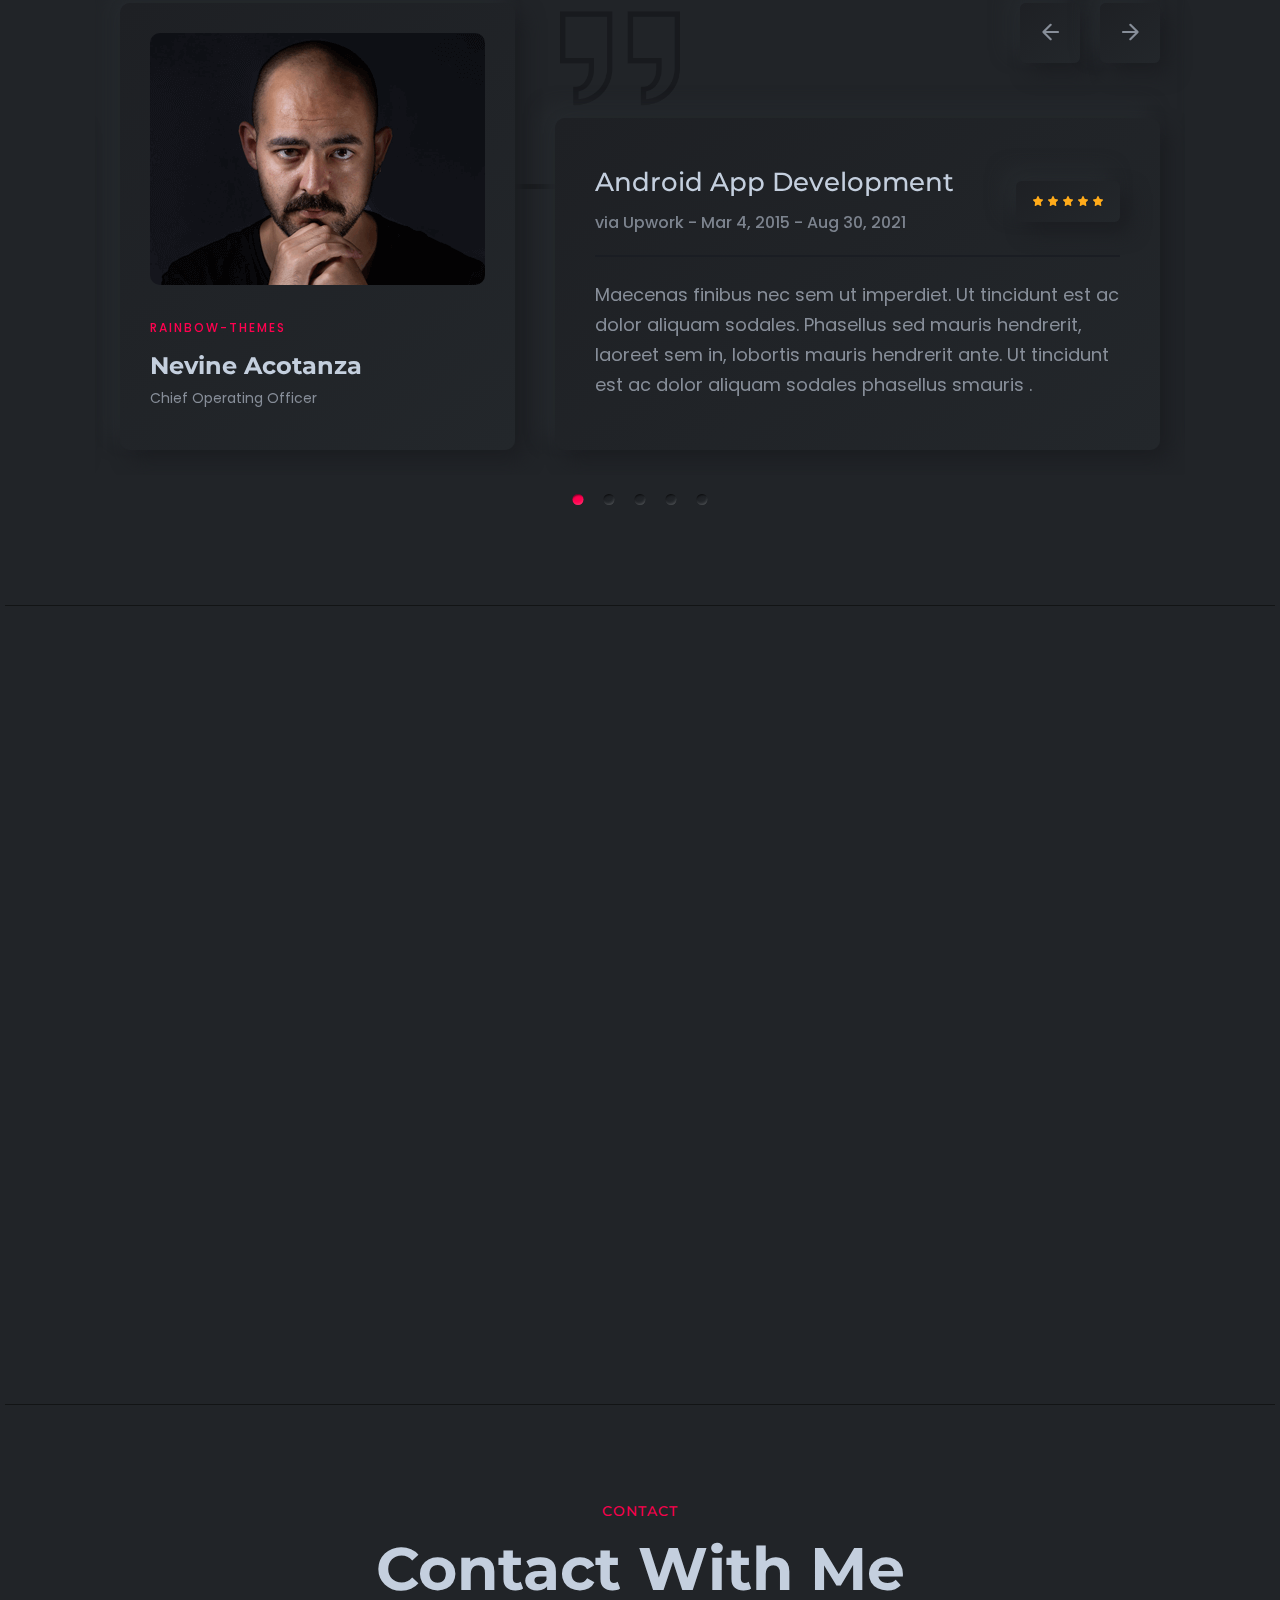
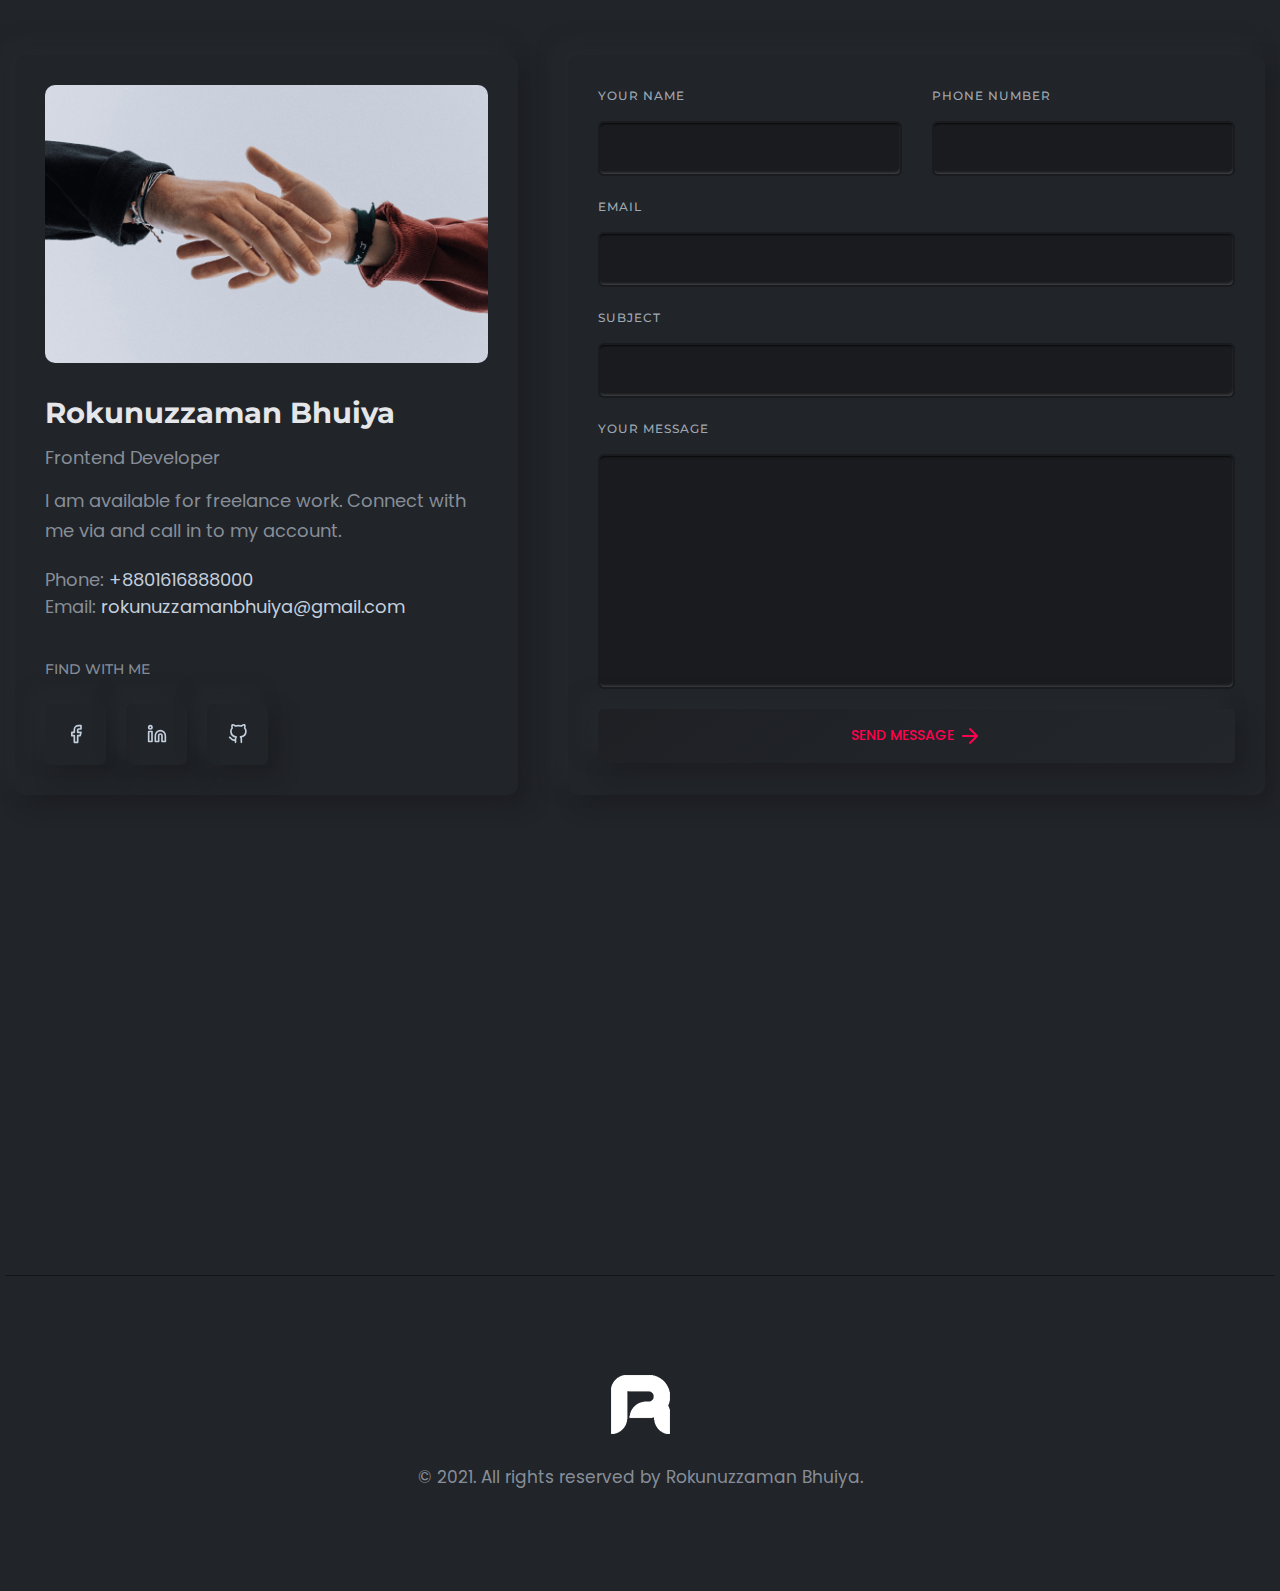
==== commit 0bbc83d4: "some update" ====
--- a/index.html
+++ b/index.html
@@ -482,7 +482,7 @@
                                                         <div class="inner">
                                                             <div class="heading">
                                                                 <div class="title">
-                                                                    <h4>Personal Portfolio April Fools</h4>
+                                                                    <h4>Personal Portfolio For Me</h4>
                                                                     <span>University of DVI (1997 - 2001)</span>
                                                                 </div>
                                                                 <div class="date-of-time">
@@ -632,10 +632,10 @@
                                                     <h4 class="maintitle">Design Skill</h4>
                                                     <!-- Start Single Progress Charts -->
                                                     <div class="progress-charts">
-                                                        <h6 class="heading heading-h6">PHOTOSHOT</h6>
+                                                        <h6 class="heading heading-h6">PHOTOSHOP</h6>
                                                         <div class="progress">
-                                                            <div class="progress-bar wow fadeInLeft" data-wow-duration="0.5s" data-wow-delay=".3s" role="progressbar" style="width: 100%" aria-valuenow="85" aria-valuemin="0" aria-valuemax="100"><span
-                                                            class="percent-label">100%</span></div>
+                                                            <div class="progress-bar wow fadeInLeft" data-wow-duration="0.5s" data-wow-delay=".3s" role="progressbar" style="width: 95%" aria-valuenow="85" aria-valuemin="0" aria-valuemax="100"><span
+                                                            class="percent-label">95%</span></div>
                                                         </div>
                                                     </div>
                                                     <!-- End Single Progress Charts -->
@@ -644,8 +644,8 @@
                                                     <div class="progress-charts">
                                                         <h6 class="heading heading-h6">FIGMA</h6>
                                                         <div class="progress">
-                                                            <div class="progress-bar wow fadeInLeft" data-wow-duration="0.6s" data-wow-delay=".4s" role="progressbar" style="width: 95%" aria-valuenow="85" aria-valuemin="0" aria-valuemax="100"><span
-                                                            class="percent-label">95%</span></div>
+                                                            <div class="progress-bar wow fadeInLeft" data-wow-duration="0.6s" data-wow-delay=".4s" role="progressbar" style="width: 90%" aria-valuenow="85" aria-valuemin="0" aria-valuemax="100"><span
+                                                            class="percent-label">90%</span></div>
                                                         </div>
                                                     </div>
                                                     <!-- End Single Progress Charts -->
@@ -654,8 +654,8 @@
                                                     <div class="progress-charts">
                                                         <h6 class="heading heading-h6">ADOBE XD</h6>
                                                         <div class="progress">
-                                                            <div class="progress-bar wow fadeInLeft" data-wow-duration="0.7s" data-wow-delay=".5s" role="progressbar" style="width: 60%" aria-valuenow="85" aria-valuemin="0" aria-valuemax="100"><span
-                                                            class="percent-label">60%</span></div>
+                                                            <div class="progress-bar wow fadeInLeft" data-wow-duration="0.7s" data-wow-delay=".5s" role="progressbar" style="width: 80%" aria-valuenow="85" aria-valuemin="0" aria-valuemax="100"><span
+                                                            class="percent-label">80%</span></div>
                                                         </div>
                                                     </div>
                                                     <!-- End Single Progress Charts -->
@@ -664,18 +664,18 @@
                                                     <div class="progress-charts">
                                                         <h6 class="heading heading-h6">ADOBE ILLUSTRATOR</h6>
                                                         <div class="progress">
-                                                            <div class="progress-bar wow fadeInLeft" data-wow-duration="0.8s" data-wow-delay=".6s" role="progressbar" style="width: 70%" aria-valuenow="85" aria-valuemin="0" aria-valuemax="100"><span
-                                                            class="percent-label">70%</span></div>
+                                                            <div class="progress-bar wow fadeInLeft" data-wow-duration="0.8s" data-wow-delay=".6s" role="progressbar" style="width: 80%" aria-valuenow="85" aria-valuemin="0" aria-valuemax="100"><span
+                                                            class="percent-label">80%</span></div>
                                                         </div>
                                                     </div>
                                                     <!-- End Single Progress Charts -->
 
                                                     <!-- Start Single Progress Charts -->
                                                     <div class="progress-charts">
-                                                        <h6 class="heading heading-h6">DESIGN</h6>
+                                                        <h6 class="heading heading-h6">IN DESIGN</h6>
                                                         <div class="progress">
-                                                            <div class="progress-bar wow fadeInLeft" data-wow-duration="0.9s" data-wow-delay=".7s" role="progressbar" style="width: 90%" aria-valuenow="85" aria-valuemin="0" aria-valuemax="100"><span
-                                                            class="percent-label">90%</span></div>
+                                                            <div class="progress-bar wow fadeInLeft" data-wow-duration="0.9s" data-wow-delay=".7s" role="progressbar" style="width: 70%" aria-valuenow="85" aria-valuemin="0" aria-valuemax="100"><span
+                                                            class="percent-label">70%</span></div>
                                                         </div>
                                                     </div>
                                                     <!-- End Single Progress Charts -->
@@ -695,8 +695,8 @@
                                                     <div class="progress-charts">
                                                         <h6 class="heading heading-h6">HTML</h6>
                                                         <div class="progress">
-                                                            <div class="progress-bar wow fadeInLeft" data-wow-duration="0.5s" data-wow-delay=".3s" role="progressbar" style="width: 85%" aria-valuenow="85" aria-valuemin="0" aria-valuemax="100"><span
-                                                            class="percent-label">85%</span></div>
+                                                            <div class="progress-bar wow fadeInLeft" data-wow-duration="0.5s" data-wow-delay=".3s" role="progressbar" style="width: 95%" aria-valuenow="85" aria-valuemin="0" aria-valuemax="100"><span
+                                                            class="percent-label">95%</span></div>
                                                         </div>
                                                     </div>
                                                     <!-- End Single Progress Charts -->
@@ -705,8 +705,8 @@
                                                     <div class="progress-charts">
                                                         <h6 class="heading heading-h6">CSS</h6>
                                                         <div class="progress">
-                                                            <div class="progress-bar wow fadeInLeft" data-wow-duration="0.6s" data-wow-delay=".4s" role="progressbar" style="width: 80%" aria-valuenow="85" aria-valuemin="0" aria-valuemax="100"><span
-                                                            class="percent-label">80%</span></div>
+                                                            <div class="progress-bar wow fadeInLeft" data-wow-duration="0.6s" data-wow-delay=".4s" role="progressbar" style="width: 90%" aria-valuenow="85" aria-valuemin="0" aria-valuemax="100"><span
+                                                            class="percent-label">90%</span></div>
                                                         </div>
                                                     </div>
                                                     <!-- End Single Progress Charts -->
@@ -723,17 +723,17 @@
 
                                                     <!-- Start Single Progress Charts -->
                                                     <div class="progress-charts">
-                                                        <h6 class="heading heading-h6">SOFTWARE</h6>
+                                                        <h6 class="heading heading-h6">REACT</h6>
                                                         <div class="progress">
-                                                            <div class="progress-bar wow fadeInLeft" data-wow-duration="0.8s" data-wow-delay=".6s" role="progressbar" style="width: 75%" aria-valuenow="85" aria-valuemin="0" aria-valuemax="100"><span
-                                                            class="percent-label">75%</span></div>
+                                                            <div class="progress-bar wow fadeInLeft" data-wow-duration="0.8s" data-wow-delay=".6s" role="progressbar" style="width: 80%" aria-valuenow="85" aria-valuemin="0" aria-valuemax="100"><span
+                                                            class="percent-label">80%</span></div>
                                                         </div>
                                                     </div>
                                                     <!-- End Single Progress Charts -->
 
                                                     <!-- Start Single Progress Charts -->
                                                     <div class="progress-charts">
-                                                        <h6 class="heading heading-h6">PLUGIN</h6>
+                                                        <h6 class="heading heading-h6">NODE</h6>
                                                         <div class="progress">
                                                             <div class="progress-bar wow fadeInLeft" data-wow-duration="0.9s" data-wow-delay=".7s" role="progressbar" style="width: 70%" aria-valuenow="85" aria-valuemin="0" aria-valuemax="100"><span
                                                             class="percent-label">70%</span></div>
@@ -749,313 +749,7 @@
                                     </div>
                                 </div>
                             </div>
-                            <!-- End Single Tab  -->
-
-                            <!-- Start Single Tab  -->
-                            <div class="tab-pane fade" id="experience" role="tabpanel" aria-labelledby="experience-tab">
-                                <div class="personal-experience-inner mt--40">
-                                    <div class="row">
-                                        <!-- Start Skill List Area  -->
-                                        <div class="col-lg-6 col-md-12 col-12">
-                                            <div class="content">
-                                                <span class="subtitle">2007 - 2010</span>
-                                                <h4 class="maintitle">Education Quality</h4>
-                                                <div class="experience-list">
-
-                                                    <!-- Start Single List  -->
-                                                    <div class="resume-single-list">
-                                                        <div class="inner">
-                                                            <div class="heading">
-                                                                <div class="title">
-                                                                    <h4>Personal Portfolio April Fools</h4>
-                                                                    <span>University of DVI (1997 - 2001)</span>
-                                                                </div>
-                                                                <div class="date-of-time">
-                                                                    <span>4.30/5</span>
-                                                                </div>
-                                                            </div>
-                                                            <p class="description">The education should be very
-                                                                interactual. Ut tincidunt est ac dolor aliquam sodales.
-                                                                Phasellus sed mauris hendrerit, laoreet sem in, lobortis
-                                                                mauris hendrerit ante.</p>
-                                                        </div>
-                                                    </div>
-                                                    <!-- End Single List  -->
-
-                                                    <!-- Start Single List  -->
-                                                    <div class="resume-single-list">
-                                                        <div class="inner">
-                                                            <div class="heading">
-                                                                <div class="title">
-                                                                    <h4> Examples Of Personal Portfolio</h4>
-                                                                    <span>College of Studies (2000 - 2002)</span>
-                                                                </div>
-                                                                <div class="date-of-time">
-                                                                    <span>4.50/5</span>
-                                                                </div>
-                                                            </div>
-                                                            <p class="description">Maecenas finibus nec sem ut
-                                                                imperdiet. Ut tincidunt est ac dolor aliquam sodales.
-                                                                Phasellus sed mauris hendrerit, laoreet sem in, lobortis
-                                                                mauris hendrerit ante.</p>
-                                                        </div>
-                                                    </div>
-                                                    <!-- End Single List  -->
-
-                                                    <!-- Start Single List  -->
-                                                    <div class="resume-single-list">
-                                                        <div class="inner">
-                                                            <div class="heading">
-                                                                <div class="title">
-                                                                    <h4>Tips For Personal Portfolio</h4>
-                                                                    <span>University of Studies (1997 - 2001)</span>
-                                                                </div>
-                                                                <div class="date-of-time">
-                                                                    <span>4.80/5</span>
-                                                                </div>
-                                                            </div>
-                                                            <p class="description"> If you are going to use a passage.
-                                                                Ut tincidunt est ac dolor aliquam sodales.
-                                                                Phasellus sed mauris hendrerit, laoreet sem in, lobortis
-                                                                mauris hendrerit ante.</p>
-                                                        </div>
-                                                    </div>
-                                                    <!-- End Single List  -->
-
-                                                </div>
-                                            </div>
-                                        </div>
-                                        <!-- End Skill List Area  -->
-
-                                        <!-- Start Skill List Area 2nd  -->
-                                        <div class="col-lg-6 col-md-12 col-12 mt_md--60 mt_sm--60">
-                                            <div class="content">
-                                                <span class="subtitle">2007 - 2010</span>
-                                                <h4 class="maintitle">Job Experience</h4>
-                                                <div class="experience-list">
-
-                                                    <!-- Start Single List  -->
-                                                    <div class="resume-single-list">
-                                                        <div class="inner">
-                                                            <div class="heading">
-                                                                <div class="title">
-                                                                    <h4>Diploma in Web Development</h4>
-                                                                    <span>BSE In CSE (2004 - 2008)</span>
-                                                                </div>
-                                                                <div class="date-of-time">
-                                                                    <span>4.70/5</span>
-                                                                </div>
-                                                            </div>
-                                                            <p class="description">Contrary to popular belief. Ut
-                                                                tincidunt est ac dolor aliquam sodales.
-                                                                Phasellus sed mauris hendrerit, laoreet sem in, lobortis
-                                                                mauris hendrerit ante.</p>
-                                                        </div>
-                                                    </div>
-                                                    <!-- End Single List  -->
-
-                                                    <!-- Start Single List  -->
-                                                    <div class="resume-single-list">
-                                                        <div class="inner">
-                                                            <div class="heading">
-                                                                <div class="title">
-                                                                    <h4>The Personal Portfolio Mystery</h4>
-                                                                    <span>Job at Rainbow-Themes (2008 - 2016)</span>
-                                                                </div>
-                                                                <div class="date-of-time">
-                                                                    <span>4.95/5</span>
-                                                                </div>
-                                                            </div>
-                                                            <p class="description">Generate Lorem Ipsum which looks. Ut
-                                                                tincidunt est ac dolor aliquam sodales.
-                                                                Phasellus sed mauris hendrerit, laoreet sem in, lobortis
-                                                                mauris hendrerit ante.</p>
-                                                        </div>
-                                                    </div>
-                                                    <!-- End Single List  -->
-
-                                                    <!-- Start Single List  -->
-                                                    <div class="resume-single-list">
-                                                        <div class="inner">
-                                                            <div class="heading">
-                                                                <div class="title">
-                                                                    <h4>Diploma in Computer Science</h4>
-                                                                    <span>Works at Plugin Development (2016 -
-                                                                2020)</span>
-                                                                </div>
-                                                                <div class="date-of-time">
-                                                                    <span>5.00/5</span>
-                                                                </div>
-                                                            </div>
-                                                            <p class="description">Maecenas finibus nec sem ut
-                                                                imperdiet. Ut tincidunt est ac dolor aliquam sodales.
-                                                                Phasellus sed mauris hendrerit, laoreet sem in, lobortis
-                                                                mauris hendrerit ante.</p>
-                                                        </div>
-                                                    </div>
-                                                    <!-- End Single List  -->
-
-                                                </div>
-                                            </div>
-                                        </div>
-                                        <!-- End Skill List Area  -->
-                                    </div>
-                                </div>
-                            </div>
-                            <!-- End Single Tab  -->
-
-                            <!-- Start Single Tab  -->
-                            <div class="tab-pane fade" id="interview" role="tabpanel" aria-labelledby="interview-tab">
-                                <div class="personal-experience-inner mt--40">
-                                    <div class="row">
-                                        <!-- Start Skill List Area  -->
-                                        <div class="col-lg-6 col-md-12 col-12">
-                                            <div class="content">
-                                                <span class="subtitle">2007 - 2010</span>
-                                                <h4 class="maintitle">Company Experience</h4>
-                                                <div class="experience-list">
-
-                                                    <!-- Start Single List  -->
-                                                    <div data-aos="fade-up" data-aos-duration="500" data-aos-delay="300" data-aos-once="true" class="resume-single-list">
-                                                        <div class="inner">
-                                                            <div class="heading">
-                                                                <div class="title">
-                                                                    <h4>Personal Portfolio April Fools</h4>
-                                                                    <span>University of DVI (1997 - 2001)</span>
-                                                                </div>
-                                                                <div class="date-of-time">
-                                                                    <span>4.30/5</span>
-                                                                </div>
-                                                            </div>
-                                                            <p class="description">The education should be very
-                                                                interactual. Ut tincidunt est ac dolor aliquam sodales.
-                                                                Phasellus sed mauris hendrerit, laoreet sem in, lobortis
-                                                                mauris hendrerit ante.</p>
-                                                        </div>
-                                                    </div>
-                                                    <!-- End Single List  -->
-
-                                                    <!-- Start Single List  -->
-                                                    <div data-aos="fade-up" data-aos-duration="500" data-aos-delay="500" data-aos-once="true" class="resume-single-list">
-                                                        <div class="inner">
-                                                            <div class="heading">
-                                                                <div class="title">
-                                                                    <h4> Examples Of Personal Portfolio</h4>
-                                                                    <span>College of Studies (2000 - 2002)</span>
-                                                                </div>
-                                                                <div class="date-of-time">
-                                                                    <span>4.50/5</span>
-                                                                </div>
-                                                            </div>
-                                                            <p class="description">Maecenas finibus nec sem ut
-                                                                imperdiet. Ut tincidunt est ac dolor aliquam sodales.
-                                                                Phasellus sed mauris hendrerit, laoreet sem in, lobortis
-                                                                mauris hendrerit ante.</p>
-                                                        </div>
-                                                    </div>
-                                                    <!-- End Single List  -->
-
-                                                    <!-- Start Single List  -->
-                                                    <div data-aos="fade-up" data-aos-duration="500" data-aos-delay="700" data-aos-once="true" class="resume-single-list">
-                                                        <div class="inner">
-                                                            <div class="heading">
-                                                                <div class="title">
-                                                                    <h4>Tips For Personal Portfolio</h4>
-                                                                    <span>University of Studies (1997 - 2001)</span>
-                                                                </div>
-                                                                <div class="date-of-time">
-                                                                    <span>4.80/5</span>
-                                                                </div>
-                                                            </div>
-                                                            <p class="description"> If you are going to use a passage.
-                                                                Ut tincidunt est ac dolor aliquam sodales.
-                                                                Phasellus sed mauris hendrerit, laoreet sem in, lobortis
-                                                                mauris hendrerit ante.</p>
-                                                        </div>
-                                                    </div>
-                                                    <!-- End Single List  -->
-
-                                                </div>
-                                            </div>
-                                        </div>
-                                        <!-- End Skill List Area  -->
-
-                                        <!-- Start Skill List Area 2nd  -->
-                                        <div class="col-lg-6 col-md-12 col-12 mt_md--60 mt_sm--60">
-                                            <div class="content">
-                                                <span class="subtitle">2007 - 2010</span>
-                                                <h4 class="maintitle">Job Experience</h4>
-                                                <div class="experience-list">
-
-                                                    <!-- Start Single List  -->
-                                                    <div data-aos="fade-up" data-aos-duration="500" data-aos-delay="500" data-aos-once="true" class="resume-single-list">
-                                                        <div class="inner">
-                                                            <div class="heading">
-                                                                <div class="title">
-                                                                    <h4>Diploma in Web Development</h4>
-                                                                    <span>BSE In CSE (2004 - 2008)</span>
-                                                                </div>
-                                                                <div class="date-of-time">
-                                                                    <span>4.70/5</span>
-                                                                </div>
-                                                            </div>
-                                                            <p class="description">Contrary to popular belief. Ut
-                                                                tincidunt est ac dolor aliquam sodales.
-                                                                Phasellus sed mauris hendrerit, laoreet sem in, lobortis
-                                                                mauris hendrerit ante.</p>
-                                                        </div>
-                                                    </div>
-                                                    <!-- End Single List  -->
-
-                                                    <!-- Start Single List  -->
-                                                    <div data-aos="fade-up" data-aos-duration="500" data-aos-delay="700" data-aos-once="true" class="resume-single-list">
-                                                        <div class="inner">
-                                                            <div class="heading">
-                                                                <div class="title">
-                                                                    <h4>The Personal Portfolio Mystery</h4>
-                                                                    <span>Job at Rainbow-Themes (2008 - 2016)</span>
-                                                                </div>
-                                                                <div class="date-of-time">
-                                                                    <span>4.95/5</span>
-                                                                </div>
-                                                            </div>
-                                                            <p class="description">Generate Lorem Ipsum which looks. Ut
-                                                                tincidunt est ac dolor aliquam sodales.
-                                                                Phasellus sed mauris hendrerit, laoreet sem in, lobortis
-                                                                mauris hendrerit ante.</p>
-                                                        </div>
-                                                    </div>
-                                                    <!-- End Single List  -->
-
-                                                    <!-- Start Single List  -->
-                                                    <div data-aos="fade-up" data-aos-duration="500" data-aos-delay="900" data-aos-once="true" class="resume-single-list">
-                                                        <div class="inner">
-                                                            <div class="heading">
-                                                                <div class="title">
-                                                                    <h4>Diploma in Computer Science</h4>
-                                                                    <span>Works at Plugin Development (2016 -
-                                                                2020)</span>
-                                                                </div>
-                                                                <div class="date-of-time">
-                                                                    <span>5.00/5</span>
-                                                                </div>
-                                                            </div>
-                                                            <p class="description">Maecenas finibus nec sem ut
-                                                                imperdiet. Ut tincidunt est ac dolor aliquam sodales.
-                                                                Phasellus sed mauris hendrerit, laoreet sem in, lobortis
-                                                                mauris hendrerit ante.</p>
-                                                        </div>
-                                                    </div>
-                                                    <!-- End Single List  -->
-
-                                                </div>
-                                            </div>
-                                        </div>
-                                        <!-- End Skill List Area  -->
-                                    </div>
-                                </div>
-                            </div>
-                            <!-- End Single Tab  -->
+                            
                         </div>
                     </div>
                 </div>
@@ -1422,7 +1116,7 @@
                                     <div class="col-lg-6">
                                         <div class="form-group">
                                             <label for="contact-phone">Phone Number</label>
-                                            <input class="form-control" name="contact-phone" id="contact-phone" type="text" required>
+                                            <input class="form-control" name="phone" id="contact-phone" type="text" required>
                                         </div>
                                     </div>
 
